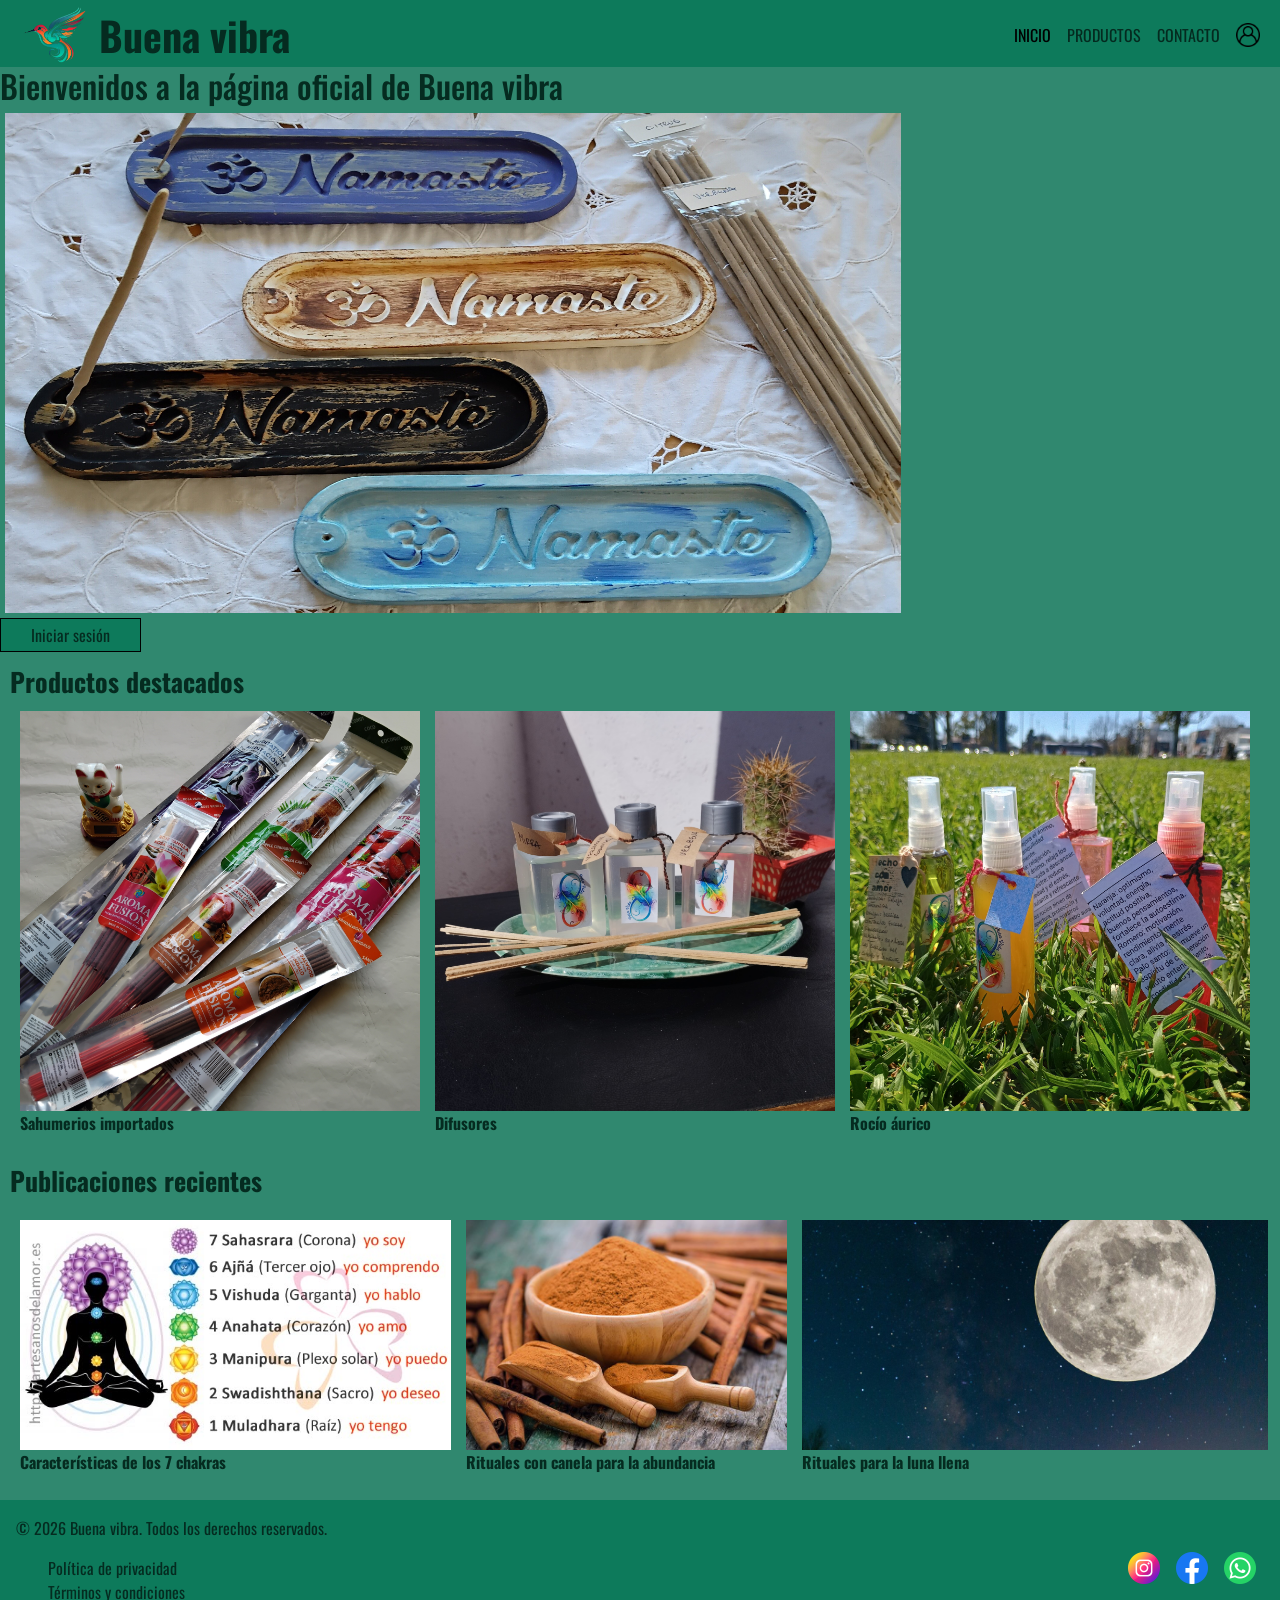
==== index.html @ d5d430a1 "Mejora contenido en Inicio" ====
<!DOCTYPE html>
<html lang="es">
    <head>
        <meta charset="UTF-8">
        <meta name="viewport" content="width=device-width, initial-scale=1.0">
                <!-- Inclusion del archivo CSS -->
        <link rel="stylesheet" href="css/estilos.css">
                <!-- Logo en la pestaña -->
        <link rel="icon" href="img/logo_colibri-removebg.png" type="img/logo.png">
                <!-- Uso de una fuente externa -->
        <link rel="preconnect" href="https://fonts.googleapis.com">
        <link rel="preconnect" href="https://fonts.gstatic.com" crossorigin>
        <link href="https://fonts.googleapis.com/css2?family=Oswald:wght@200..700&display=swap" rel="stylesheet">
        <!-- Linkeo a boostrap -->
         <link href="https://cdn.jsdelivr.net/npm/bootstrap@5.3.8/dist/css/bootstrap.min.css" rel="stylesheet" integrity="sha384-sRIl4kxILFvY47J16cr9ZwB07vP4J8+LH7qKQnuqkuIAvNWLzeN8tE5YBujZqJLB" crossorigin="anonymous">
                <!-- Titulo de la pestaña -->
        <title>Buena vibra - Página Oficial</title>
    </head>

    <body>
        <!-- Header: Titulo y lista de navegacion -->
        <header class="header"> 
            <div class="header-titulo">
                <img src="img/logo_colibri-removebg.png" alt="Imagen de un colibri en colores vivos. Logo del emprendimiento" class="logo-colibri">
                <a href="index.html" class="titulo"><strong>Buena vibra</strong></a>
            </div>
            <div class="header-pages">
                <nav class="navbar navbar-expand-lg">
                    <div class="container-fluid">
                            <button class="navbar-toggler" type="button" data-bs-toggle="collapse" data-bs-target="#navbarSupportedContent" aria-controls="navbarSupportedContent" aria-expanded="false" aria-label="Toggle navigation">
                            <span class="navbar-toggler-icon"></span>
                            </button>
                        <div class="collapse navbar-collapse" id="navbarSupportedContent">
                            <ul class="navbar-nav me-auto mb-2 mb-lg-0">
                                <li class="nav-item">
                                <a class="nav-link active" aria-current="page" href="index.html">INICIO</a>
                                </li>
                                <li class="nav-item">
                                <a class="nav-link" href="pages/productos.html">PRODUCTOS</a>
                                </li>
                                <li class="nav-item">
                                <a class="nav-link" href="pages/contact.html">CONTACTO</a>
                                </li>
                                <!-- Lo coloco aca para que este en el desplegable -->
                                <li class="nav-item">
                                    <img src="img/logo_usuario.png" alt="Icono de usuario"  class="login-icon">
                                </li>
                            </ul>
                        </div>
                    </div>
                </nav>
            </div>
        </header>
        
        <main class="main-inicio">
            <!-- Seccion dedicada al carrusel de fotos e inicio de sesion -->
            <section class="section-bienvenida">
                <h2 class="bienvenida">Bienvenidos a la página oficial de Buena vibra</h2>
                <img src="img/portasahumerios-namaste.jpg" alt="Foto de portada. Portasahumerios con la inscripción de namaste." class="image-portada">
                <button class="boton-iniciosesion">Iniciar sesión</button>
            </section>
            <!-- Seccion de productos destacados -->
            <section>
                <header class="header-PD">
                    <a href="pages/productos.html" class="link"><strong>Productos destacados</strong></a>
                </header>
                <div class="contenido-PD">
                    <article>
                        <img src="img/sahumerios.jpg" alt="Producto destacado 1: Imagen de sahumerios importados, de nuestros productos mas buscado, vienen directo de India." class="index-producto">
                        <p><strong>Sahumerios importados</strong></p>
                    </article>
                    <article>
                        <img src="img/difusores.jpg" alt="Producto destacado 2: Foto de difusores artesanales, hechos en el corazon de Cordoba. Sus aromas son mirra, verbena y sandalo" class="index-producto">
                        <p><strong>Difusores</strong></p>
                    </article>
                    <article>
                        <img src="img/rocios_auricos.jpg" alt="Producto destacado 3: Foto de rocíos áuricos, preparado artesanal al que se le hace reiki, ayuda a cambiar el aura de las personas." class="index-producto">
                        <p><strong>Rocío áurico</strong></p>
                    </article>
                </div>
            </section>
            <!-- Seccion de publicaciones recientes -->
            <section class="publicaciones-recientes">
                <header class="header-PR">
                    <a href="pages/informacion.html" class="link"><strong>Publicaciones recientes</strong></a>
                </header>
                <div class="contenido-PR">
                    <article>
                        <img src="img/post_chakras.jpg" alt="Posteo 7 chakras" class="index-posteo">
                        <p><strong>Características de los 7 chakras</strong></p>
                    </article>
                    <article class="index-posteo">
                        <img src="img/canela.jpg" alt="Imagen de canela, correspondiente a un posteo de un ritual de abre caminos" class="index-posteo">
                        <p><strong>Rituales con canela para la abundancia</strong></p>
                    </article>
                    <article class="index-posteo">
                        <img src="img/luna_llena.jpg" alt="Luna llena" class="index-posteo">
                        <p><strong>Rituales para la luna llena</strong></p>
                    </article>
                </div>
            </section>
        </main> 

        <footer>
            <div>
                <p>© 2026 Buena vibra. Todos los derechos reservados.</p>
                <ul>
                    <li>Política de privacidad</li>
                    <li>Términos y condiciones</li>
                </ul>
            </div>
            <nav>
                <ul>  
                    <!-- Uso el atributo ref por sugerencia de seguridad. No coincide los nombres con el de las redes porque estoy en una transicion. No tengo facebook aun. -->
                    <li><a href="https://www.instagram.com/diezpuntos.lp/" target="_blank" rel="noopener noreferrer"> <img src="img/logo_ig.png" alt="Icono que te lleva al perfil de Instagram" class="social-icon"></a>  </li>
                    <li><a href="https://www.facebook.com/diezpuntos.lp/" target="_blank" rel="noopener noreferrer"> <img src="img/logo_fb.png" alt="Icono que te lleva al perfil de Facebook" class="social-icon"></a>  </li>
                    <li><a href="https://wa.me/5492355411161" target="_blank" rel="noopener noreferrer"> <img src="img/logo_wa.png" alt="Icono que te lleva al Whats app" class="social-icon"></a></li>   
                </ul>
            </nav>
        </footer>
        <script src="https://cdn.jsdelivr.net/npm/bootstrap@5.3.8/dist/js/bootstrap.bundle.min.js" integrity="sha384-FKyoEForCGlyvwx9Hj09JcYn3nv7wiPVlz7YYwJrWVcXK/BmnVDxM+D2scQbITxI" crossorigin="anonymous"></script>
    </body>
</html>
---- css/estilos.css ----
*{
            /* Formateo de CSS, sugerencia de CoderHouse */
    margin: 0; 
    padding: 0;
    box-sizing: border-box;
            /* Quita el subrayado predeterminado */
    text-decoration: none;   
            /* Cambio de fuente */               
    font-family: "Oswald", sans-serif;
    color: #052b20;
}
           /* ------------------- HEADER -------------------- */
.header{
    background-color: rgb(13, 122, 91);
    display: flex;
    padding-top: 3px;
    justify-content: space-between;
    align-items: center;
}
            /* Personalizacion del titulo de cada pestaña */
.titulo{                                
    font-size: 40px;
    text-decoration: none;
}
.header-titulo{
    display: flex;      /* hago flex el logo y el titulo */
    gap: 10px;
    align-items: center;
    padding-left: 20px;
}
.header-pages{
    display: flex;      /* hago flex nav e icono de inicio sesion */
    flex-wrap: wrap;
}
            /* Tamaño logo de colibri */
.logo-colibri{
    height: 4rem;
    padding: 2px;
}
            /* tamaño y distancias de icono de usuario */
.login-icon{
    width: 1.5rem;
    height: 1.5rem;
    margin: .5rem;
    align-self: center;
}


        /* -------------------- BODY ------------------- */
            /* Cambio de color del fondo del body*/
.main-inicio{
    background-color: rgb(48, 136, 111); 
}
.section-bienvenida{
    display: block;
    justify-items: center;
}
.image-portada{
    width: 70%;
    height: 500px;
    display: block;
    justify-content: center;
    margin: 5px;
}
.boton-iniciosesion{
    display: block;
    justify-content: center;
    padding: 4px 30px 4px 30px;
    background-color: rgb(13, 122, 91);
    border: 1px black solid;
}
            /* Estilo de los producto destacados (PD) en el index */
/* Saco el subtitulado de los titulos h2*/
.link{
    font-size: 26px;
    text-decoration: none;
}
.header-PD{
    display: flex;
    align-items: center;
    gap: 10px;
    margin: 10px;
    font-size: 24px;
}
.contenido-PD{
    display: grid;
    grid-template-columns: 1fr 1fr 1fr 1fr;
    grid-template-rows: 1fr;
    gap: 15px;
    margin: 10px 20px;
    width: 100%;
}
.index-producto{
    width: auto;
    height: 400px;
}
.index-producto:hover{
    scale: 1.02;
}
article{
    justify-items: center;
}
            /* Estilo de los posteos recientes (PR) en el index*/
.header-PR{
    display: flex;
    align-items: center;
    gap: 5px;
    margin: 10px;
    font-size: 24px
}
.contenido-PR{
    display: grid;
    grid-template-columns: 1fr 1fr 1fr 1fr;
    grid-template-rows: 1fr;
    gap: 15px;
    padding: 10px 20px;
    width: 100%;
}
.index-posteo{
    width: auto;
    height: 230px;
}
.index-posteo:hover{
    scale: 1.02;
}


/* ---------------------- Relacionados al footer -------------------------------------------- */
footer{
    background-color: rgb(13, 122, 91); /* Cambio de color del fondo del footer*/
    display: flex;
    justify-content: space-between;
    align-items: center;
}

footer div{
    margin: 1rem;
}
/* Terminos y condiciones */
footer div ul{
    list-style: none;
}
       /* Icono redes sociales*/
footer nav ul{
    display: flex ;
    list-style: none;
    margin: 1rem;
}
/* Tamaño y alineacion de iconos de redes en footer */
.social-icon{
    width: 2rem;
    height: 2rem;
    margin-right: 0.5rem;
    margin-left: 0.5rem;
}
/* Aumento de tamaño de los iconos al pasar sobre ellos*/
.social-icon:hover{
    scale: 1.2;
}

/* ------------------------------------- pagina productos -------------------------------- */

            /* Clases para los productos en la pestaña Productos*/
/* layout de products */ 
.main-productos{
    background-color: rgb(48, 136, 111); 
    display: grid;
    grid-template-columns: 13% 87%;
    grid-template-rows: 1;
} 

/* Categorias (aside): Declaro q es la primer columna y le doy estilo */
.sidebar {
    grid-column: 1;
    height: 110vh;  /* Este valor es para que se alinee con el boton */
    background-color: rgb(13, 122, 91);
    margin: 5px;
}
/* Saco los items por estetica de las categorias y subcatergorias */
.listado-categorias{
    list-style: none;
}
.subcat{
    list-style: none;
}

/* Zona productos (section): Declaro que es la segunda columna y le doy layout propio*/
.section-cardproduct{
    grid-column: 2;
    display: grid;
    grid-template-columns: repeat(4, 25%);
    grid-template-rows: 2fr 2fr .3fr; /* El ultimo valor es para el boton*/
    justify-items: center; /* Alinea el contenido en el centro*/
}
.cardproduct{
    justify-items: center;
}
/* Subraya todos los items list - Opciones de navbar, categorias, PdP y TyC */
li:hover{
    text-decoration: underline;
}

.cardproduct:hover{
    scale: 1.05;
}
/* Tamaño de imagen de producto */
.imagen-producto{
    width: 250px;
    height: 300px;
}
.titulo-productos{
    font-size: 28px;  
    padding-top: 10px; 
}

.nombre-producto{
    font-size: 22px;
    margin: 0px;
}
.precio-producto{
    font-size: 24px;
    margin: 0px;
    padding-bottom: 10px;
}
/* Estetica y pseudoclase al boton "Ver mas"*/
.boton-vermas{
    grid-area: 3/1/3/5;
    background-color: rgb(13, 122, 91);
    border: 1px black solid;
    width: 75%;
}
button:hover{
    scale: 1.02;
}

/* ------------------ Pagina contacto ----------------------- */
.main-contacto{
    background-color: rgb(48, 136, 111); 
}

.section-contact{
    padding: 1rem;
}

form{
    display: grid;
    grid-template-columns: 10% 10% 60% 30%;
    grid-template-rows: 2rem 2rem 6rem 6rem 2rem 2rem;
    margin: 1rem 2rem;
    gap: 1rem;

}
/* Layout de formulario: | label |      input      | */
.lb-nombre{
    grid-area: 1/2/2/3;
}
.inp-nombre{
    grid-area: 1/3/2/4;
}

.lb-email{
    grid-area: 2/2/3/3;
}
.inp-email{
    grid-area: 2/3/3/4;
}

.lb-motivo{
    grid-area: 3/2/4/3;
}
.inp-motivo{
    grid-area: 3/3/4/4;
}

.lb-consulta{
    grid-area: 4/2/5/3;
}
.inp-consulta{
    grid-area: 4/3/5/4;
}
textarea{
    width:auto; 
    height:6rem;
} 

.inp-checkbox{
    grid-area: 5/3/6/4;

}

.boton-enviar{
    grid-area: 6/3/7/4;
    width: 50%;
    justify-self: center;
    background-color: rgb(13, 122, 91);
    border: 1px black solid;
}

/*  Mapa */
.section-mapa{
    padding: 1rem;
}
.mapa{
    margin: 1rem 2rem;
    width: 40rem;
    height: 20rem;
   align-self: center;
}

/* ------------ QUERYES para telefono ------------------ */ 
@media (max-width:600px){  
    .bienvenida{
        font-size: 20px;
        justify-self: center;
        padding: .5rem 0rem;
    }
    .image-portada{
        width: 100%;
        height: auto;
    }
    .contenido-PD{
        display: flex;
        flex-direction: column;
        align-items: center;
        width: 90%;
    }
    .index-producto{
        width: 100%;
        height: auto;
    }
    .contenido-PR{
        display: flex;
        flex-direction: column;
        align-items: center;
    }
    .index-posteo{
        width: 100%;
        height: auto;
    }
    /* Ubicacion inversa y en columna para el footer */
    footer{
        flex-direction: column-reverse;
    }
    /* Alineacion de las politicas, los terminos y condiciones*/
    footer div{
        display: flex;
        flex-direction: column;
        align-items: center;  
    }

    /* -------------- Pagina Productos (query) ----------------------- */
    /* Saco el aside con las categorias */
     .sidebar{
        display: none;
    }
    /* Dispongo un nuevo Layout */
    .main-productos{
        grid-template-columns: 1fr;
        grid-template-rows: 1fr;
        padding: 1rem;
    }
    .section-cardproduct{
        display: flex;
        flex-direction: column;
    }
    /* Acomodo esteticamente la pagina */
    .cardproduct{
        margin: .8rem;
    }
    .imagen-producto{
        width: 100%;
        height: auto;
    }
    .boton-vermas{
        width: 50%;
        align-self: center;
        margin-bottom: 1rem; 
    }

    /* ------------------ Pagina contacto (query) ------------------------ */
    form{
        display: grid;
        grid-template-columns: 25% 75%;
    }
    .lb-nombre{
        grid-area: 1/1/2/2;
    }
    .inp-nombre{
        grid-area: 1/2/2/3;
    }

    .lb-email{
        grid-area: 2/1/3/2;
    }
    .inp-email{
        grid-area: 2/2/3/3;
    }

    .lb-motivo{
        grid-area: 3/1/4/2;
    }
    .inp-motivo{
        display: flex;
        flex-direction: column;
        grid-area: 3/2/4/3;
    }

    .lb-consulta{
        grid-area: 4/1/5/2;
    }
    .inp-consulta{
        grid-area: 4/2/5/3;
    }
    textarea{
        width:auto; 
        height:100%;
    } 
    .inp-checkbox{
        grid-area: 5/1/6/3;
        justify-self: center;
    }
    .boton-enviar{
        grid-area: 6/1/7/3;
        width: 50%;
        justify-self: center;
    }
    /*  Mapa */
    .mapa{
        margin: 2rem;
        width: 20rem;
        height: 14rem;
    }

}
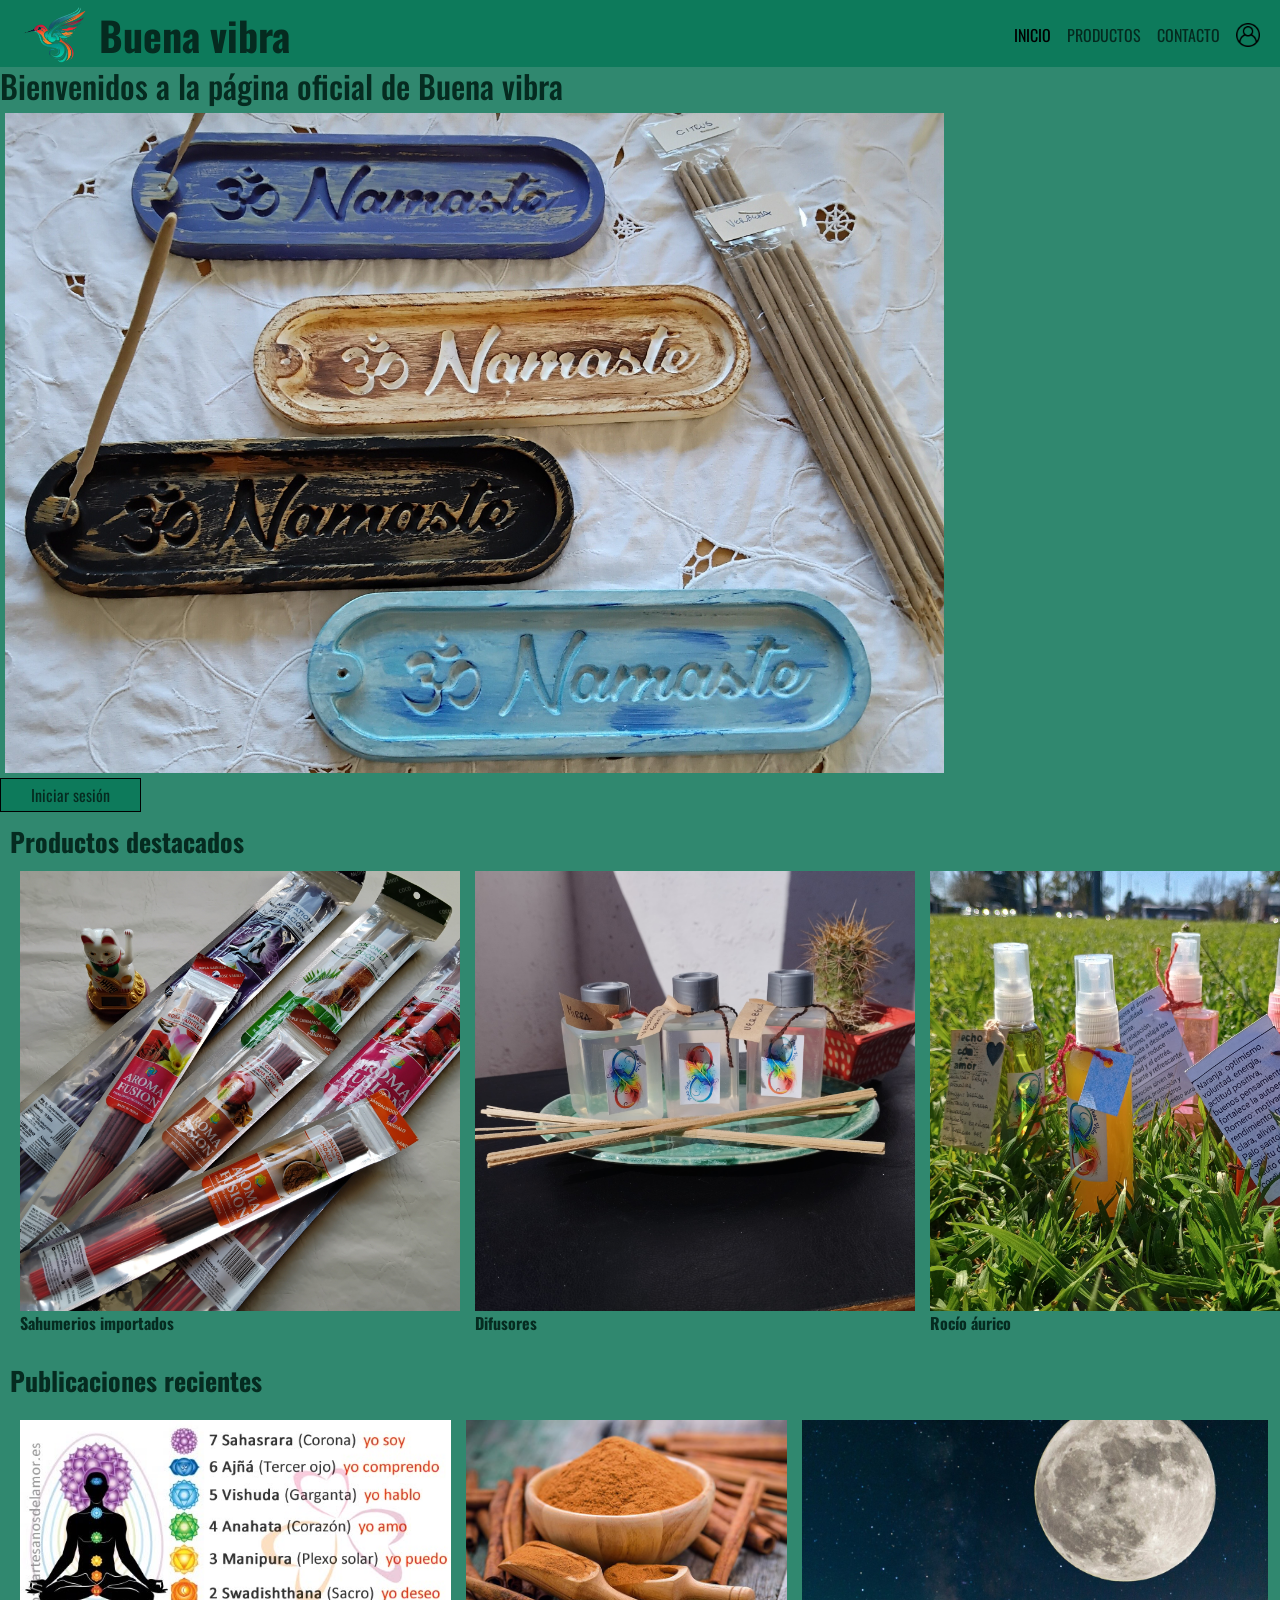
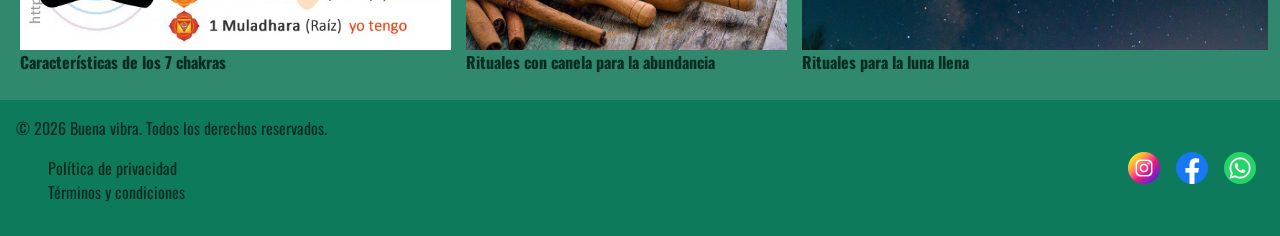
==== commit 6c754959: "Ajustes de redireccionamiento" ====
--- a/index.html
+++ b/index.html
@@ -82,7 +82,7 @@
             <!-- Seccion de publicaciones recientes -->
             <section class="publicaciones-recientes">
                 <header class="header-PR">
-                    <a href="pages/informacion.html" class="link"><strong>Publicaciones recientes</strong></a>
+                    <a href="#" class="link"><strong>Publicaciones recientes</strong></a>
                 </header>
                 <div class="contenido-PR">
                     <article>
--- a/css/estilos.css
+++ b/css/estilos.css
@@ -56,8 +56,8 @@
     justify-items: center;
 }
 .image-portada{
-    width: 70%;
-    height: 500px;
+    width: auto;
+    height: 660px;
     display: block;
     justify-content: center;
     margin: 5px;
@@ -88,11 +88,11 @@
     grid-template-rows: 1fr;
     gap: 15px;
     margin: 10px 20px;
-    width: 100%;
+    width: 90%;
 }
 .index-producto{
     width: auto;
-    height: 400px;
+    height: 440px;
 }
 .index-producto:hover{
     scale: 1.02;
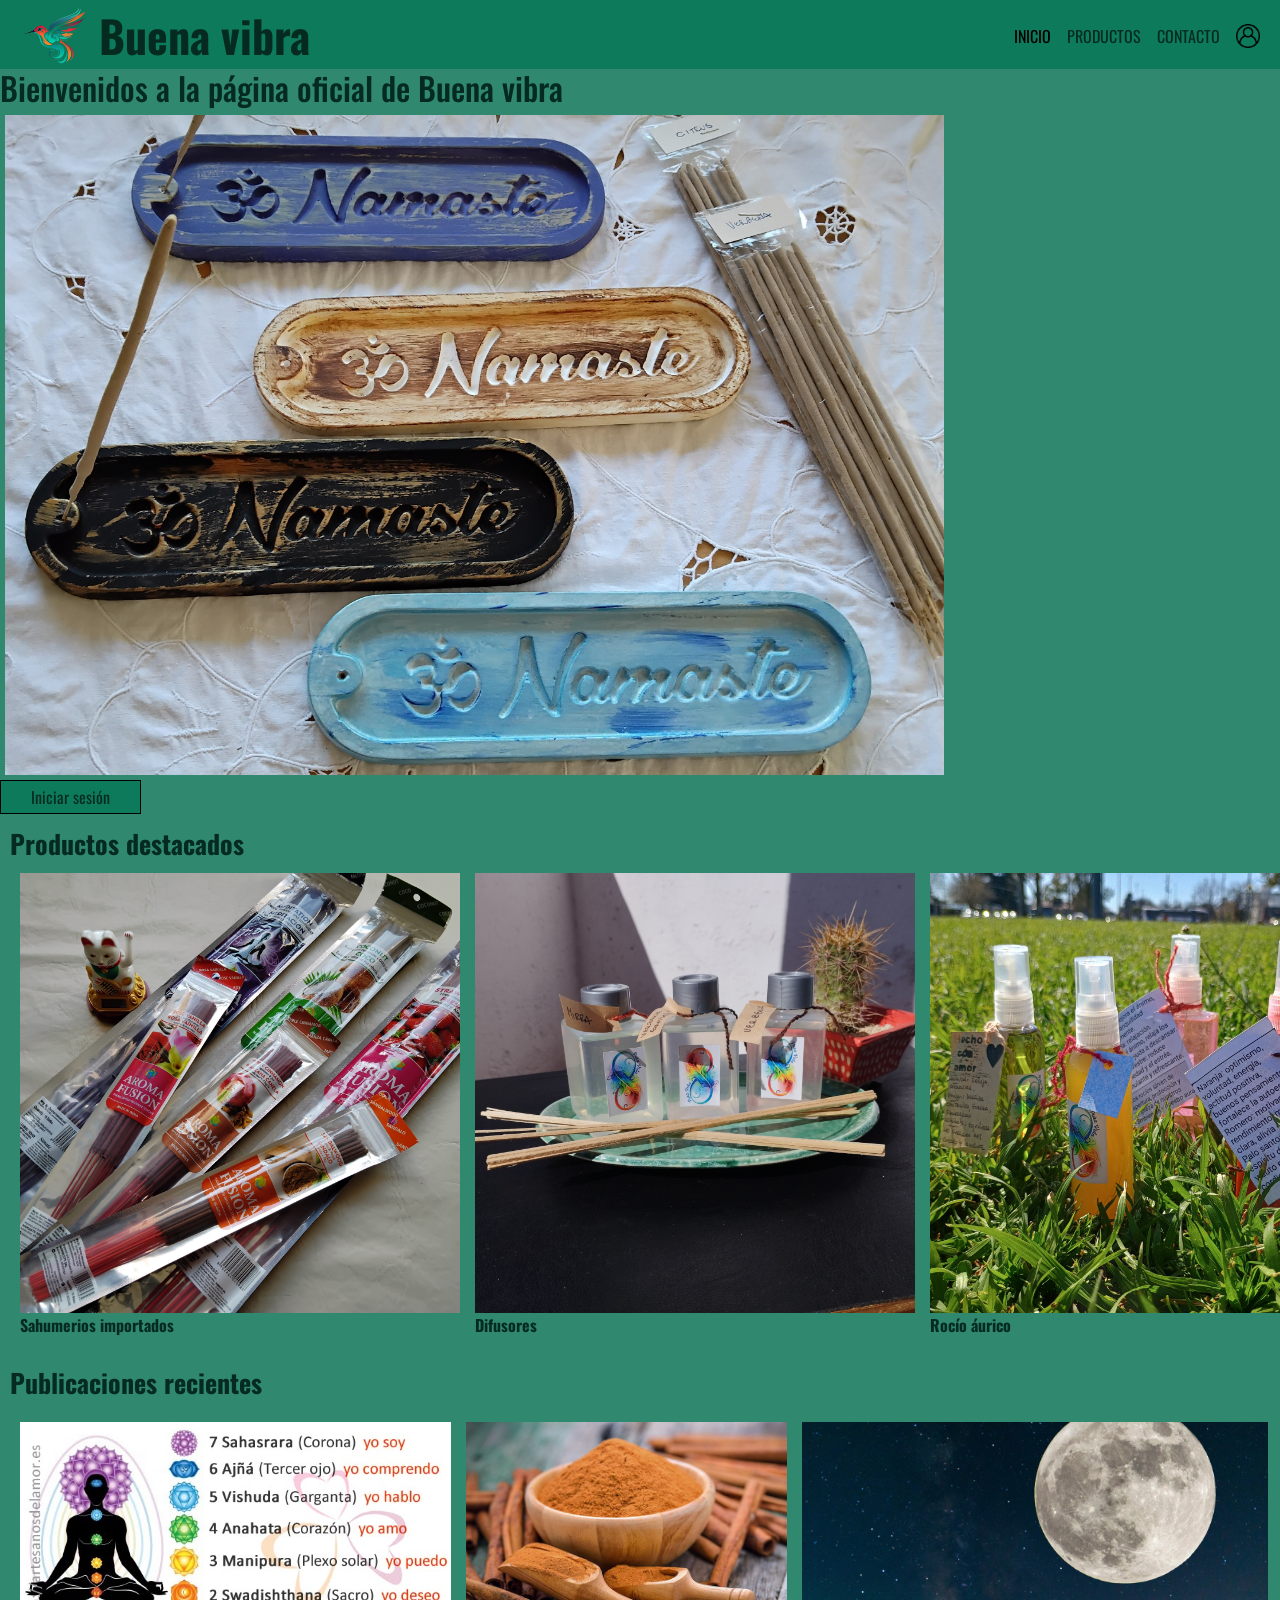
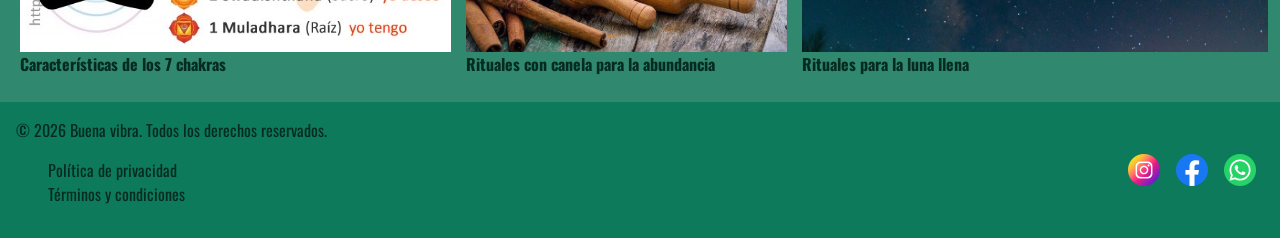
==== commit d71af4d4: "Comentarios y ajustes" ====
--- a/index.html
+++ b/index.html
@@ -20,10 +20,12 @@
     <body>
         <!-- Header: Titulo y lista de navegacion -->
         <header class="header"> 
+            <!-- Lado izquierdo: logo+titulo -->
             <div class="header-titulo">
                 <img src="img/logo_colibri-removebg.png" alt="Imagen de un colibri en colores vivos. Logo del emprendimiento" class="logo-colibri">
                 <a href="index.html" class="titulo"><strong>Buena vibra</strong></a>
             </div>
+            <!-- Lado derecho: Navbar desplegable (boostrap) +LogIn-->
             <div class="header-pages">
                 <nav class="navbar navbar-expand-lg">
                     <div class="container-fluid">
@@ -53,7 +55,7 @@
         </header>
         
         <main class="main-inicio">
-            <!-- Seccion dedicada al carrusel de fotos e inicio de sesion -->
+            <!-- Foto principal, bienvenida e inicio de sesion -->
             <section class="section-bienvenida">
                 <h2 class="bienvenida">Bienvenidos a la página oficial de Buena vibra</h2>
                 <img src="img/portasahumerios-namaste.jpg" alt="Foto de portada. Portasahumerios con la inscripción de namaste." class="image-portada">
--- a/css/estilos.css
+++ b/css/estilos.css
@@ -5,7 +5,7 @@
     box-sizing: border-box;
             /* Quita el subrayado predeterminado */
     text-decoration: none;   
-            /* Cambio de fuente */               
+            /* Cambio de fuente y color */               
     font-family: "Oswald", sans-serif;
     color: #052b20;
 }
@@ -19,7 +19,7 @@
 }
             /* Personalizacion del titulo de cada pestaña */
 .titulo{                                
-    font-size: 40px;
+    font-size: 44px;
     text-decoration: none;
 }
 .header-titulo{
@@ -28,16 +28,12 @@
     align-items: center;
     padding-left: 20px;
 }
-.header-pages{
-    display: flex;      /* hago flex nav e icono de inicio sesion */
-    flex-wrap: wrap;
-}
             /* Tamaño logo de colibri */
 .logo-colibri{
     height: 4rem;
     padding: 2px;
 }
-            /* tamaño y distancias de icono de usuario */
+    /* tamaño y distancias de icono de usuario */
 .login-icon{
     width: 1.5rem;
     height: 1.5rem;
@@ -51,8 +47,9 @@
 .main-inicio{
     background-color: rgb(48, 136, 111); 
 }
+
 .section-bienvenida{
-    display: block;
+    display: block; 
     justify-items: center;
 }
 .image-portada{
@@ -69,7 +66,7 @@
     background-color: rgb(13, 122, 91);
     border: 1px black solid;
 }
-            /* Estilo de los producto destacados (PD) en el index */
+/* Estilo de los producto destacados (PD) en el index */
 /* Saco el subtitulado de los titulos h2*/
 .link{
     font-size: 26px;
@@ -90,6 +87,9 @@
     margin: 10px 20px;
     width: 90%;
 }
+article{
+    justify-items: center;
+}
 .index-producto{
     width: auto;
     height: 440px;
@@ -97,10 +97,7 @@
 .index-producto:hover{
     scale: 1.02;
 }
-article{
-    justify-items: center;
-}
-            /* Estilo de los posteos recientes (PR) en el index*/
+/* Estilo de los posteos recientes (PR) en el index*/
 .header-PR{
     display: flex;
     align-items: center;
@@ -168,7 +165,10 @@
     grid-template-columns: 13% 87%;
     grid-template-rows: 1;
 } 
-
+/* Oculto el boton de categorias */
+.boton-categorias{
+    display: none;
+}
 /* Categorias (aside): Declaro q es la primer columna y le doy estilo */
 .sidebar {
     grid-column: 1;
@@ -212,7 +212,6 @@
     font-size: 28px;  
     padding-top: 10px; 
 }
-
 .nombre-producto{
     font-size: 22px;
     margin: 0px;
@@ -258,6 +257,7 @@
     grid-area: 1/3/2/4;
 }
 
+
 .lb-email{
     grid-area: 2/2/3/3;
 }
@@ -265,12 +265,14 @@
     grid-area: 2/3/3/4;
 }
 
+
 .lb-motivo{
     grid-area: 3/2/4/3;
 }
 .inp-motivo{
     grid-area: 3/3/4/4;
 }
+
 
 .lb-consulta{
     grid-area: 4/2/5/3;
@@ -283,10 +285,12 @@
     height:6rem;
 } 
 
+
 .inp-checkbox{
     grid-area: 5/3/6/4;
 
 }
+
 
 .boton-enviar{
     grid-area: 6/3/7/4;
@@ -352,6 +356,15 @@
     /* Saco el aside con las categorias */
      .sidebar{
         display: none;
+    }
+    /* Formato del boton desplegable de categorias */
+    .boton-categorias{
+        display: block;
+        padding: 2px;
+        background-color: rgb(13, 122, 91);
+        border: 2px black solid;
+        font-size: 20px;
+        width: 50%;
     }
     /* Dispongo un nuevo Layout */
     .main-productos{
@@ -431,7 +444,4 @@
         height: 14rem;
     }
 
-}
-
-
-
+}
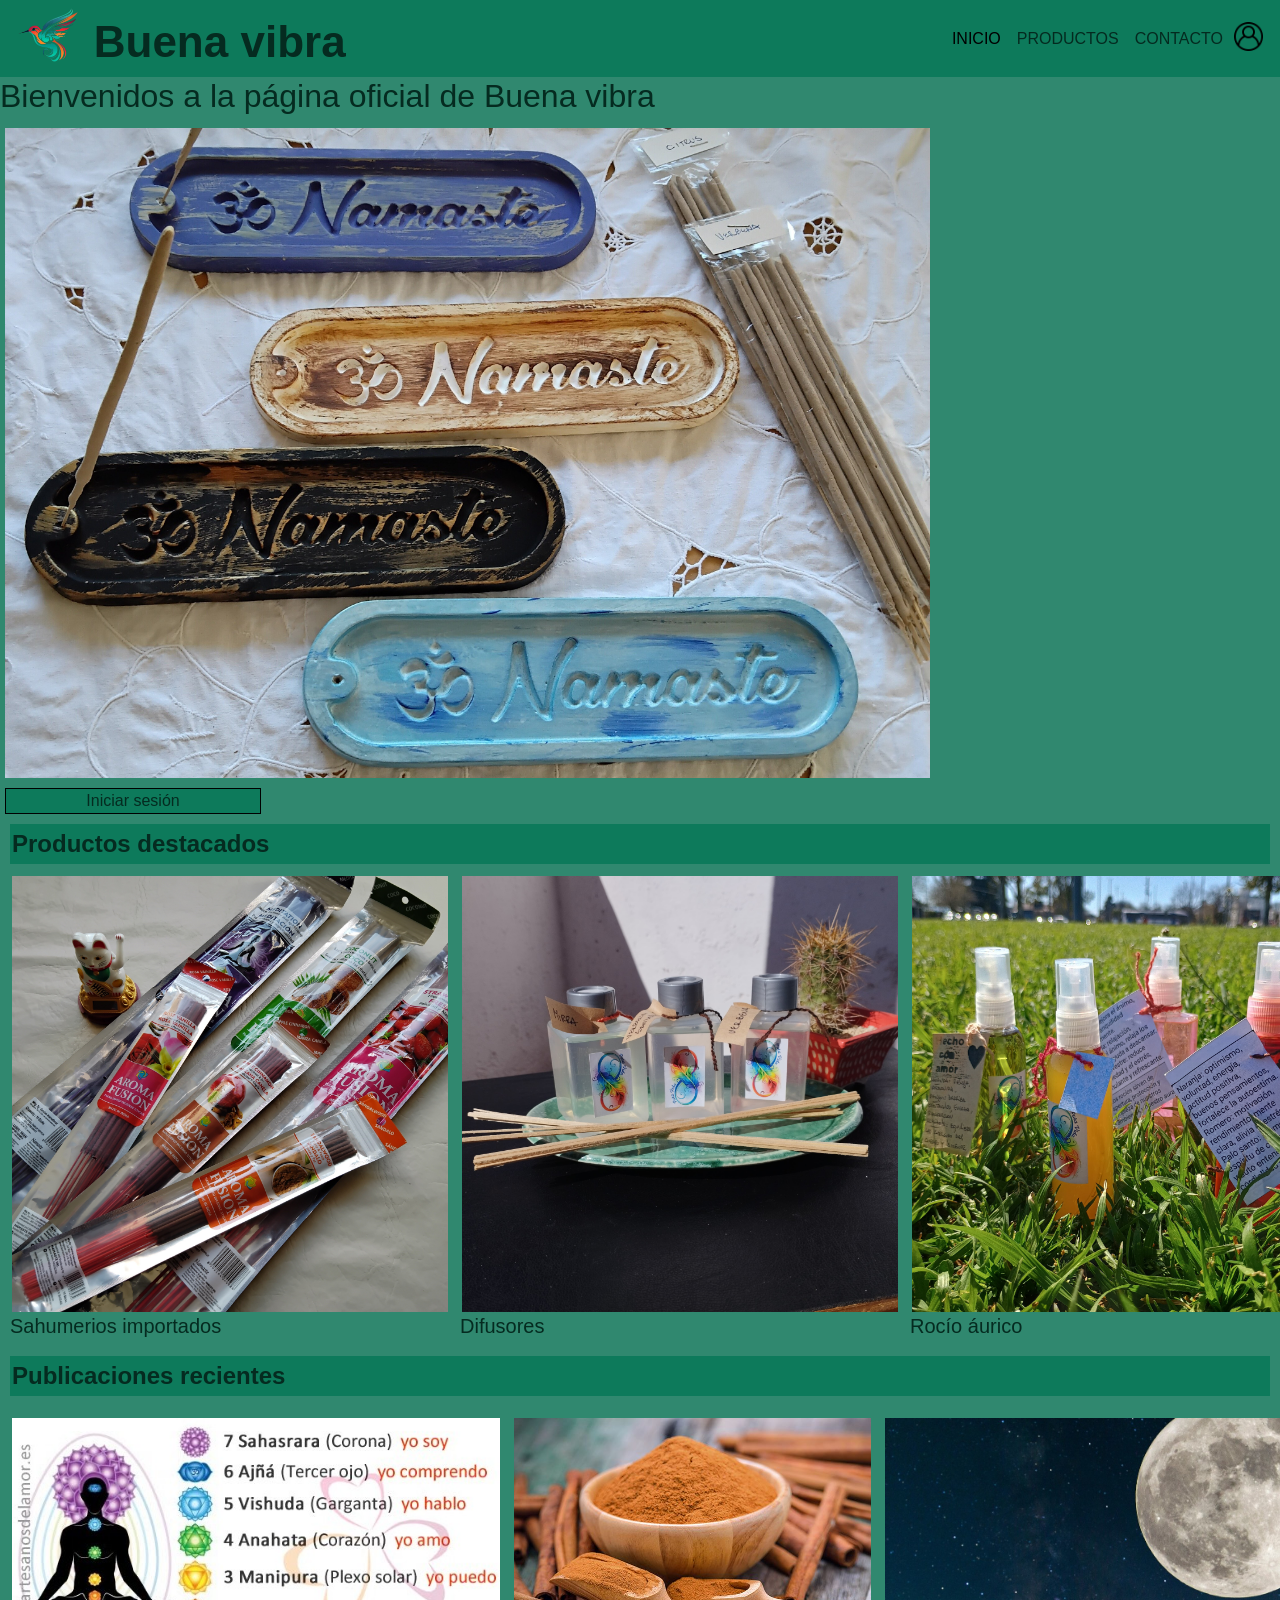
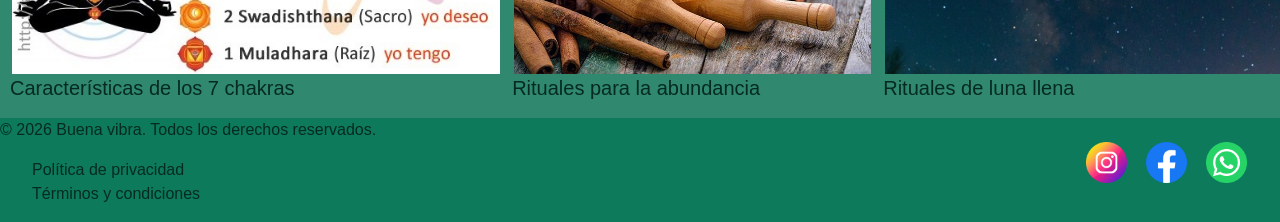
==== commit 25c62d31: "Implementacion de sass" ====
--- a/index.html
+++ b/index.html
@@ -62,22 +62,22 @@
                 <button class="boton-iniciosesion">Iniciar sesión</button>
             </section>
             <!-- Seccion de productos destacados -->
-            <section>
+            <section class="productos-destacados">
                 <header class="header-PD">
                     <a href="pages/productos.html" class="link"><strong>Productos destacados</strong></a>
                 </header>
                 <div class="contenido-PD">
                     <article>
                         <img src="img/sahumerios.jpg" alt="Producto destacado 1: Imagen de sahumerios importados, de nuestros productos mas buscado, vienen directo de India." class="index-producto">
-                        <p><strong>Sahumerios importados</strong></p>
+                        <h5>Sahumerios importados</h5>
                     </article>
                     <article>
                         <img src="img/difusores.jpg" alt="Producto destacado 2: Foto de difusores artesanales, hechos en el corazon de Cordoba. Sus aromas son mirra, verbena y sandalo" class="index-producto">
-                        <p><strong>Difusores</strong></p>
+                        <h5>Difusores</h5>
                     </article>
                     <article>
                         <img src="img/rocios_auricos.jpg" alt="Producto destacado 3: Foto de rocíos áuricos, preparado artesanal al que se le hace reiki, ayuda a cambiar el aura de las personas." class="index-producto">
-                        <p><strong>Rocío áurico</strong></p>
+                        <h5>Rocío áurico</h5>
                     </article>
                 </div>
             </section>
@@ -89,15 +89,15 @@
                 <div class="contenido-PR">
                     <article>
                         <img src="img/post_chakras.jpg" alt="Posteo 7 chakras" class="index-posteo">
-                        <p><strong>Características de los 7 chakras</strong></p>
+                        <h5>Características de los 7 chakras</h5>
                     </article>
-                    <article class="index-posteo">
+                    <article>
                         <img src="img/canela.jpg" alt="Imagen de canela, correspondiente a un posteo de un ritual de abre caminos" class="index-posteo">
-                        <p><strong>Rituales con canela para la abundancia</strong></p>
+                        <h5>Rituales para la abundancia</h5>
                     </article>
-                    <article class="index-posteo">
+                    <article>
                         <img src="img/luna_llena.jpg" alt="Luna llena" class="index-posteo">
-                        <p><strong>Rituales para la luna llena</strong></p>
+                        <h5>Rituales de luna llena</h5>
                     </article>
                 </div>
             </section>
--- a/css/estilos.css
+++ b/css/estilos.css
@@ -1,447 +1,445 @@
+.card, .main-productos .section-cardproduct article {
+  justify-items: center;
+  align-items: center;
+  padding: 5px 5px;
+  border: 4px rgb(13, 122, 91) solid;
+  border-radius: 15px;
+  background-color: whitesmoke;
+  width: 100%;
+}
+
+* {
+  margin: 0;
+  padding: 0;
+  box-sizing: border-box;
+  text-decoration: none;
+  font-family: Arial, Helvetica, sans-serif;
+  color: #052b20;
+}
+
+header {
+  background-color: rgb(13, 122, 91);
+  display: flex;
+  padding: 2px;
+  justify-content: space-between;
+  align-items: center;
+}
+header .header-titulo {
+  display: flex;
+  align-items: center;
+}
+header .header-titulo .logo-colibri {
+  width: auto;
+  height: 4rem;
+  padding: 0px 15px 7px 15px;
+}
+header .header-titulo .titulo {
+  font-size: 44px;
+  text-decoration: none;
+  padding-top: 7px;
+}
+header .login-icon {
+  width: 35px;
+  height: 35px;
+  padding: 3px;
+}
+header .nav-link:hover {
+  text-decoration: underline;
+}
+
+footer {
+  background-color: rgb(13, 122, 91);
+  display: flex;
+  justify-content: space-between;
+  align-items: center;
+}
+footer div ul {
+  list-style: none;
+}
+footer nav ul {
+  display: flex;
+  list-style: none;
+  padding: 1rem;
+}
+footer .social-icon {
+  width: 45px;
+  height: 45px;
+  padding: 2px;
+  margin-right: 15px;
+}
+footer .social-icon:hover {
+  scale: 1.1;
+}
+
+.main-inicio {
+  background-color: rgb(48, 136, 111);
+}
+.main-inicio .section-bienvenida {
+  display: block;
+  justify-items: center;
+}
+.main-inicio .section-bienvenida .image-portada {
+  width: auto;
+  height: 660px;
+  padding: 5px;
+  display: block;
+  justify-items: center;
+}
+.main-inicio .section-bienvenida .boton-iniciosesion {
+  display: block;
+  justify-content: center;
+  width: 20%;
+  margin: 5px;
+  background-color: rgb(13, 122, 91);
+  border: 1px black solid;
+  display: block;
+}
+.main-inicio .section-bienvenida .boton-iniciosesion:hover {
+  scale: 1.02;
+}
+.main-inicio .productos-destacados .link {
+  text-decoration: none;
+}
+.main-inicio .productos-destacados .header-PD {
+  display: flex;
+  align-items: center;
+  gap: 10px;
+  margin: 10px;
+  font-size: 24px;
+}
+.main-inicio .productos-destacados .contenido-PD {
+  display: flex;
+  gap: 10px;
+  margin: 10px;
+}
+.main-inicio .productos-destacados .contenido-PD .index-producto {
+  width: auto;
+  height: 440px;
+  padding: 2px;
+}
+.main-inicio .productos-destacados .contenido-PD article {
+  justify-items: center;
+}
+.main-inicio .productos-destacados .contenido-PD article:hover {
+  scale: 1.02;
+}
+.main-inicio .publicaciones-recientes .link {
+  text-decoration: none;
+}
+.main-inicio .publicaciones-recientes .header-PR {
+  font-size: 24px;
+  display: flex;
+  align-items: center;
+  gap: 5px;
+  margin: 10px;
+}
+.main-inicio .publicaciones-recientes .contenido-PR {
+  display: flex;
+  gap: 10px;
+  padding: 10px;
+}
+.main-inicio .publicaciones-recientes .contenido-PR .index-posteo {
+  width: auto;
+  height: 260px;
+  padding: 2px;
+  object-fit: cover;
+}
+.main-inicio .publicaciones-recientes .contenido-PR article {
+  justify-items: center;
+}
+.main-inicio .publicaciones-recientes .contenido-PR article:hover {
+  scale: 1.02;
+}
+
+.main-productos {
+  background-color: rgb(48, 136, 111);
+  display: grid;
+  grid-template-columns: 13% 87%;
+  grid-template-rows: 1;
+}
+.main-productos .boton-categorias {
+  display: none;
+}
+.main-productos .sidebar {
+  grid-column: 1;
+  font-size: 14px;
+  height: 110vh;
+  background-color: rgb(13, 122, 91);
+}
+.main-productos .sidebar .listado-categorias {
+  list-style: none;
+  margin: 0px -25px;
+}
+.main-productos .sidebar .listado-categorias .subcat {
+  list-style: none;
+}
+.main-productos .sidebar ul li:hover {
+  text-decoration: underline;
+}
+.main-productos .titulo-productos {
+  font-size: 28px;
+  padding-top: 5px;
+  display: block;
+  justify-self: center;
+}
+.main-productos .section-cardproduct {
+  grid-column: 2;
+  display: grid;
+  grid-template-columns: repeat(4, 1fr);
+  grid-template-rows: auto;
+}
+.main-productos .section-cardproduct article .imagen-producto {
+  width: 100%;
+  height: 20rem;
+  padding: 2px;
+  object-fit: cover;
+}
+.main-productos .section-cardproduct article .nombre-producto {
+  font-size: 1rem;
+}
+.main-productos .section-cardproduct article .precio-producto {
+  font-size: 2rem;
+}
+.main-productos .section-cardproduct article:hover {
+  scale: 1.02;
+}
+.main-productos .section-cardproduct .boton-vermas {
+  grid-area: 3/1/3/5;
+  display: block;
+  justify-content: center;
+  width: 100%;
+  margin: 15px;
+  background-color: rgb(13, 122, 91);
+  border: 1px black solid;
+}
+.main-productos .section-cardproduct button:hover {
+  scale: 1.02;
+}
+
+.main-contacto {
+  background-color: rgb(48, 136, 111);
+}
+.main-contacto .section-contact {
+  padding: 1rem;
+}
+.main-contacto form {
+  display: grid;
+  grid-template-columns: 10% 10% 60% 30%;
+  grid-template-rows: 2rem 2rem 6rem 6rem 2rem 2rem;
+  margin: 1rem 2rem;
+  gap: 1rem;
+}
+.main-contacto form .lb-nombre {
+  grid-area: 1/2/2/3;
+}
+.main-contacto form .inp-nombre {
+  grid-area: 1/3/2/4;
+}
+.main-contacto form .lb-email {
+  grid-area: 2/2/3/3;
+}
+.main-contacto form .inp-email {
+  grid-area: 2/3/3/4;
+}
+.main-contacto form .lb-motivo {
+  grid-area: 3/2/4/3;
+}
+.main-contacto form .inp-motivo {
+  grid-area: 3/3/4/4;
+}
+.main-contacto form .lb-consulta {
+  grid-area: 4/2/5/3;
+}
+.main-contacto form .inp-consulta {
+  grid-area: 4/3/5/4;
+}
+.main-contacto form textarea {
+  width: auto;
+  height: 6rem;
+}
+.main-contacto form .inp-checkbox {
+  grid-area: 5/3/6/4;
+}
+.main-contacto form .boton-enviar {
+  grid-area: 6/3/7/4;
+  display: block;
+  justify-content: center;
+  width: 50%;
+  margin: 5px;
+  background-color: rgb(13, 122, 91);
+  border: 1px black solid;
+}
+.main-contacto .section-mapa {
+  padding: 1rem;
+}
+.main-contacto .section-mapa .mapa {
+  width: 800px;
+  height: 400px;
+  padding: 5px 10px;
+}
+
+@media (max-width: 1024px) and (min-width: 600px) {
+  .main-inicio .contenido-PD article .index-producto {
+    object-fit: cover;
+    max-width: 100%;
+  }
+  .main-inicio .contenido-PR article .index-posteo {
+    max-width: 100%;
+  }
+  .main-productos {
+    display: grid;
+    grid-template-columns: 20% 80%;
+    grid-template-rows: 1;
+  }
+  .main-productos .sidebar {
+    display: block;
+    grid-column: 1;
+  }
+  .main-productos .boton-categorias {
+    display: none;
+  }
+  .main-productos .section-product {
+    grid-column: 2;
+  }
+  .main-productos .section-product .section-cardproduct {
+    display: flex;
+    flex-wrap: wrap;
+  }
+  .main-productos .section-product .section-cardproduct .nombre-producto {
+    font-size: 20px;
+  }
+  .main-productos .section-product .section-cardproduct .precio-producto {
+    font-size: 24px;
+  }
+  .main-productos .section-product .boton-vermas {
+    display: block;
+    justify-content: center;
+    width: 100%;
+    margin: 10px;
+    background-color: rgb(13, 122, 91);
+    border: 1px black solid;
+  }
+  .main-contacto form {
+    grid-template-columns: 0% 25% 65% 0%;
+    grid-template-rows: 1fr;
+    margin: 0px;
+  }
+  .main-contacto form .boton-enviar {
+    display: block;
+    justify-content: center;
+    width: 80%;
+    margin: 2px;
+    background-color: rgb(13, 122, 91);
+    border: 1px black solid;
+  }
+  .main-contacto .section-mapa .mapa {
+    max-width: 100%;
+    height: 320px;
+  }
+}
+@media (max-width: 600px) {
+  .header .header-titulo .titulo {
+    font-size: 32px;
+  }
+  .main-inicio .section-bienvenida .bienvenida {
+    font-size: 18px;
+  }
+  .main-inicio .section-bienvenida .image-portada {
+    width: 100%;
+    height: auto;
+    padding: 2px;
+  }
+  .main-inicio .section-bienvenida .boton-iniciosesion {
+    display: block;
+    justify-content: center;
+    width: 60%;
+    margin: 5px;
+    background-color: rgb(13, 122, 91);
+    border: 1px black solid;
+  }
+  .main-inicio .contenido-PD {
+    display: flex;
+    flex-direction: column;
+    justify-self: center;
+    align-items: center;
+    width: 100%;
+  }
+  .main-inicio .contenido-PD article .index-producto {
+    object-fit: cover;
+    max-width: 100%;
+  }
+  .main-inicio .contenido-PR {
+    display: flex;
+    flex-direction: column;
+    justify-self: center;
+    align-items: center;
+    width: 100%;
+  }
+  .main-inicio .contenido-PR article .index-posteo {
+    max-width: 100%;
+  }
+  footer {
+    flex-direction: column-reverse;
+    font-size: 12px;
+  }
+  footer div {
+    display: flex;
+    flex-direction: column;
+    justify-self: center;
+    align-items: center;
+  }
+  .main-productos {
+    display: flex;
+    flex-direction: column;
+  }
+  .main-productos .sidebar {
+    display: none;
+  }
+  .main-productos .boton-categorias {
+    display: block;
+    justify-content: center;
+    width: 50%;
+    margin: 5px;
+    background-color: rgb(13, 122, 91);
+    border: 1px black solid;
+  }
+  .main-productos .section-product {
+    justify-items: center;
+  }
+  .main-productos .section-product .section-cardproduct {
+    display: flex;
+    flex-direction: column;
+  }
+  .main-productos .section-product .section-cardproduct .boton-vermas {
+    display: block;
+    justify-content: center;
+    width: 93%;
+    margin: 10px;
+    background-color: rgb(13, 122, 91);
+    border: 1px black solid;
+  }
+  .main-contacto form {
+    grid-template-columns: 0% 25% 65% 0%;
+    grid-template-rows: 1fr;
+    margin: 0px;
+  }
+  .main-contacto form .boton-enviar {
+    display: block;
+    justify-content: center;
+    width: 80%;
+    margin: 2px;
+    background-color: rgb(13, 122, 91);
+    border: 1px black solid;
+  }
+  .main-contacto .section-mapa .mapa {
+    max-width: 100%;
+    height: auto;
+  }
+}
+/*
 *{
-            /* Formateo de CSS, sugerencia de CoderHouse */
-    margin: 0; 
-    padding: 0;
-    box-sizing: border-box;
-            /* Quita el subrayado predeterminado */
-    text-decoration: none;   
-            /* Cambio de fuente y color */               
-    font-family: "Oswald", sans-serif;
-    color: #052b20;
-}
-           /* ------------------- HEADER -------------------- */
-.header{
-    background-color: rgb(13, 122, 91);
-    display: flex;
-    padding-top: 3px;
-    justify-content: space-between;
-    align-items: center;
-}
-            /* Personalizacion del titulo de cada pestaña */
-.titulo{                                
-    font-size: 44px;
-    text-decoration: none;
-}
-.header-titulo{
-    display: flex;      /* hago flex el logo y el titulo */
-    gap: 10px;
-    align-items: center;
-    padding-left: 20px;
-}
-            /* Tamaño logo de colibri */
-.logo-colibri{
-    height: 4rem;
-    padding: 2px;
-}
-    /* tamaño y distancias de icono de usuario */
-.login-icon{
-    width: 1.5rem;
-    height: 1.5rem;
-    margin: .5rem;
-    align-self: center;
-}
-
-
-        /* -------------------- BODY ------------------- */
-            /* Cambio de color del fondo del body*/
-.main-inicio{
-    background-color: rgb(48, 136, 111); 
-}
-
-.section-bienvenida{
-    display: block; 
-    justify-items: center;
-}
-.image-portada{
-    width: auto;
-    height: 660px;
-    display: block;
-    justify-content: center;
-    margin: 5px;
-}
-.boton-iniciosesion{
-    display: block;
-    justify-content: center;
-    padding: 4px 30px 4px 30px;
-    background-color: rgb(13, 122, 91);
-    border: 1px black solid;
-}
-/* Estilo de los producto destacados (PD) en el index */
-/* Saco el subtitulado de los titulos h2*/
-.link{
-    font-size: 26px;
-    text-decoration: none;
-}
-.header-PD{
-    display: flex;
-    align-items: center;
-    gap: 10px;
-    margin: 10px;
-    font-size: 24px;
-}
-.contenido-PD{
-    display: grid;
-    grid-template-columns: 1fr 1fr 1fr 1fr;
-    grid-template-rows: 1fr;
-    gap: 15px;
-    margin: 10px 20px;
-    width: 90%;
-}
-article{
-    justify-items: center;
-}
-.index-producto{
-    width: auto;
-    height: 440px;
-}
-.index-producto:hover{
-    scale: 1.02;
-}
-/* Estilo de los posteos recientes (PR) en el index*/
-.header-PR{
-    display: flex;
-    align-items: center;
-    gap: 5px;
-    margin: 10px;
-    font-size: 24px
-}
-.contenido-PR{
-    display: grid;
-    grid-template-columns: 1fr 1fr 1fr 1fr;
-    grid-template-rows: 1fr;
-    gap: 15px;
-    padding: 10px 20px;
-    width: 100%;
-}
-.index-posteo{
-    width: auto;
-    height: 230px;
-}
-.index-posteo:hover{
-    scale: 1.02;
-}
-
-
-/* ---------------------- Relacionados al footer -------------------------------------------- */
-footer{
-    background-color: rgb(13, 122, 91); /* Cambio de color del fondo del footer*/
-    display: flex;
-    justify-content: space-between;
-    align-items: center;
-}
-
-footer div{
-    margin: 1rem;
-}
-/* Terminos y condiciones */
-footer div ul{
-    list-style: none;
-}
-       /* Icono redes sociales*/
-footer nav ul{
-    display: flex ;
-    list-style: none;
-    margin: 1rem;
-}
-/* Tamaño y alineacion de iconos de redes en footer */
-.social-icon{
-    width: 2rem;
-    height: 2rem;
-    margin-right: 0.5rem;
-    margin-left: 0.5rem;
-}
-/* Aumento de tamaño de los iconos al pasar sobre ellos*/
-.social-icon:hover{
-    scale: 1.2;
-}
-
-/* ------------------------------------- pagina productos -------------------------------- */
-
-            /* Clases para los productos en la pestaña Productos*/
-/* layout de products */ 
-.main-productos{
-    background-color: rgb(48, 136, 111); 
-    display: grid;
-    grid-template-columns: 13% 87%;
-    grid-template-rows: 1;
-} 
-/* Oculto el boton de categorias */
-.boton-categorias{
-    display: none;
-}
-/* Categorias (aside): Declaro q es la primer columna y le doy estilo */
-.sidebar {
-    grid-column: 1;
-    height: 110vh;  /* Este valor es para que se alinee con el boton */
-    background-color: rgb(13, 122, 91);
-    margin: 5px;
-}
-/* Saco los items por estetica de las categorias y subcatergorias */
-.listado-categorias{
-    list-style: none;
-}
-.subcat{
-    list-style: none;
-}
-
-/* Zona productos (section): Declaro que es la segunda columna y le doy layout propio*/
-.section-cardproduct{
-    grid-column: 2;
-    display: grid;
-    grid-template-columns: repeat(4, 25%);
-    grid-template-rows: 2fr 2fr .3fr; /* El ultimo valor es para el boton*/
-    justify-items: center; /* Alinea el contenido en el centro*/
-}
-.cardproduct{
-    justify-items: center;
-}
-/* Subraya todos los items list - Opciones de navbar, categorias, PdP y TyC */
-li:hover{
-    text-decoration: underline;
-}
-
-.cardproduct:hover{
-    scale: 1.05;
-}
-/* Tamaño de imagen de producto */
-.imagen-producto{
-    width: 250px;
-    height: 300px;
-}
-.titulo-productos{
-    font-size: 28px;  
-    padding-top: 10px; 
-}
-.nombre-producto{
-    font-size: 22px;
-    margin: 0px;
-}
-.precio-producto{
-    font-size: 24px;
-    margin: 0px;
-    padding-bottom: 10px;
-}
-/* Estetica y pseudoclase al boton "Ver mas"*/
-.boton-vermas{
-    grid-area: 3/1/3/5;
-    background-color: rgb(13, 122, 91);
-    border: 1px black solid;
-    width: 75%;
-}
-button:hover{
-    scale: 1.02;
-}
-
-/* ------------------ Pagina contacto ----------------------- */
-.main-contacto{
-    background-color: rgb(48, 136, 111); 
-}
-
-.section-contact{
-    padding: 1rem;
-}
-
-form{
-    display: grid;
-    grid-template-columns: 10% 10% 60% 30%;
-    grid-template-rows: 2rem 2rem 6rem 6rem 2rem 2rem;
-    margin: 1rem 2rem;
-    gap: 1rem;
-
-}
-/* Layout de formulario: | label |      input      | */
-.lb-nombre{
-    grid-area: 1/2/2/3;
-}
-.inp-nombre{
-    grid-area: 1/3/2/4;
-}
-
-
-.lb-email{
-    grid-area: 2/2/3/3;
-}
-.inp-email{
-    grid-area: 2/3/3/4;
-}
-
-
-.lb-motivo{
-    grid-area: 3/2/4/3;
-}
-.inp-motivo{
-    grid-area: 3/3/4/4;
-}
-
-
-.lb-consulta{
-    grid-area: 4/2/5/3;
-}
-.inp-consulta{
-    grid-area: 4/3/5/4;
-}
-textarea{
-    width:auto; 
-    height:6rem;
-} 
-
-
-.inp-checkbox{
-    grid-area: 5/3/6/4;
-
-}
-
-
-.boton-enviar{
-    grid-area: 6/3/7/4;
-    width: 50%;
-    justify-self: center;
-    background-color: rgb(13, 122, 91);
-    border: 1px black solid;
-}
-
-/*  Mapa */
-.section-mapa{
-    padding: 1rem;
-}
-.mapa{
-    margin: 1rem 2rem;
-    width: 40rem;
-    height: 20rem;
-   align-self: center;
-}
-
-/* ------------ QUERYES para telefono ------------------ */ 
-@media (max-width:600px){  
-    .bienvenida{
-        font-size: 20px;
-        justify-self: center;
-        padding: .5rem 0rem;
-    }
-    .image-portada{
-        width: 100%;
-        height: auto;
-    }
-    .contenido-PD{
-        display: flex;
-        flex-direction: column;
-        align-items: center;
-        width: 90%;
-    }
-    .index-producto{
-        width: 100%;
-        height: auto;
-    }
-    .contenido-PR{
-        display: flex;
-        flex-direction: column;
-        align-items: center;
-    }
-    .index-posteo{
-        width: 100%;
-        height: auto;
-    }
-    /* Ubicacion inversa y en columna para el footer */
-    footer{
-        flex-direction: column-reverse;
-    }
-    /* Alineacion de las politicas, los terminos y condiciones*/
-    footer div{
-        display: flex;
-        flex-direction: column;
-        align-items: center;  
-    }
-
-    /* -------------- Pagina Productos (query) ----------------------- */
-    /* Saco el aside con las categorias */
-     .sidebar{
-        display: none;
-    }
-    /* Formato del boton desplegable de categorias */
-    .boton-categorias{
-        display: block;
-        padding: 2px;
-        background-color: rgb(13, 122, 91);
-        border: 2px black solid;
-        font-size: 20px;
-        width: 50%;
-    }
-    /* Dispongo un nuevo Layout */
-    .main-productos{
-        grid-template-columns: 1fr;
-        grid-template-rows: 1fr;
-        padding: 1rem;
-    }
-    .section-cardproduct{
-        display: flex;
-        flex-direction: column;
-    }
-    /* Acomodo esteticamente la pagina */
-    .cardproduct{
-        margin: .8rem;
-    }
-    .imagen-producto{
-        width: 100%;
-        height: auto;
-    }
-    .boton-vermas{
-        width: 50%;
-        align-self: center;
-        margin-bottom: 1rem; 
-    }
-
-    /* ------------------ Pagina contacto (query) ------------------------ */
-    form{
-        display: grid;
-        grid-template-columns: 25% 75%;
-    }
-    .lb-nombre{
-        grid-area: 1/1/2/2;
-    }
-    .inp-nombre{
-        grid-area: 1/2/2/3;
-    }
-
-    .lb-email{
-        grid-area: 2/1/3/2;
-    }
-    .inp-email{
-        grid-area: 2/2/3/3;
-    }
-
-    .lb-motivo{
-        grid-area: 3/1/4/2;
-    }
-    .inp-motivo{
-        display: flex;
-        flex-direction: column;
-        grid-area: 3/2/4/3;
-    }
-
-    .lb-consulta{
-        grid-area: 4/1/5/2;
-    }
-    .inp-consulta{
-        grid-area: 4/2/5/3;
-    }
-    textarea{
-        width:auto; 
-        height:100%;
-    } 
-    .inp-checkbox{
-        grid-area: 5/1/6/3;
-        justify-self: center;
-    }
-    .boton-enviar{
-        grid-area: 6/1/7/3;
-        width: 50%;
-        justify-self: center;
-    }
-    /*  Mapa */
-    .mapa{
-        margin: 2rem;
-        width: 20rem;
-        height: 14rem;
-    }
-
-}+ outline:1px solid red;
+}
+*/
+
+/*# sourceMappingURL=estilos.css.map */
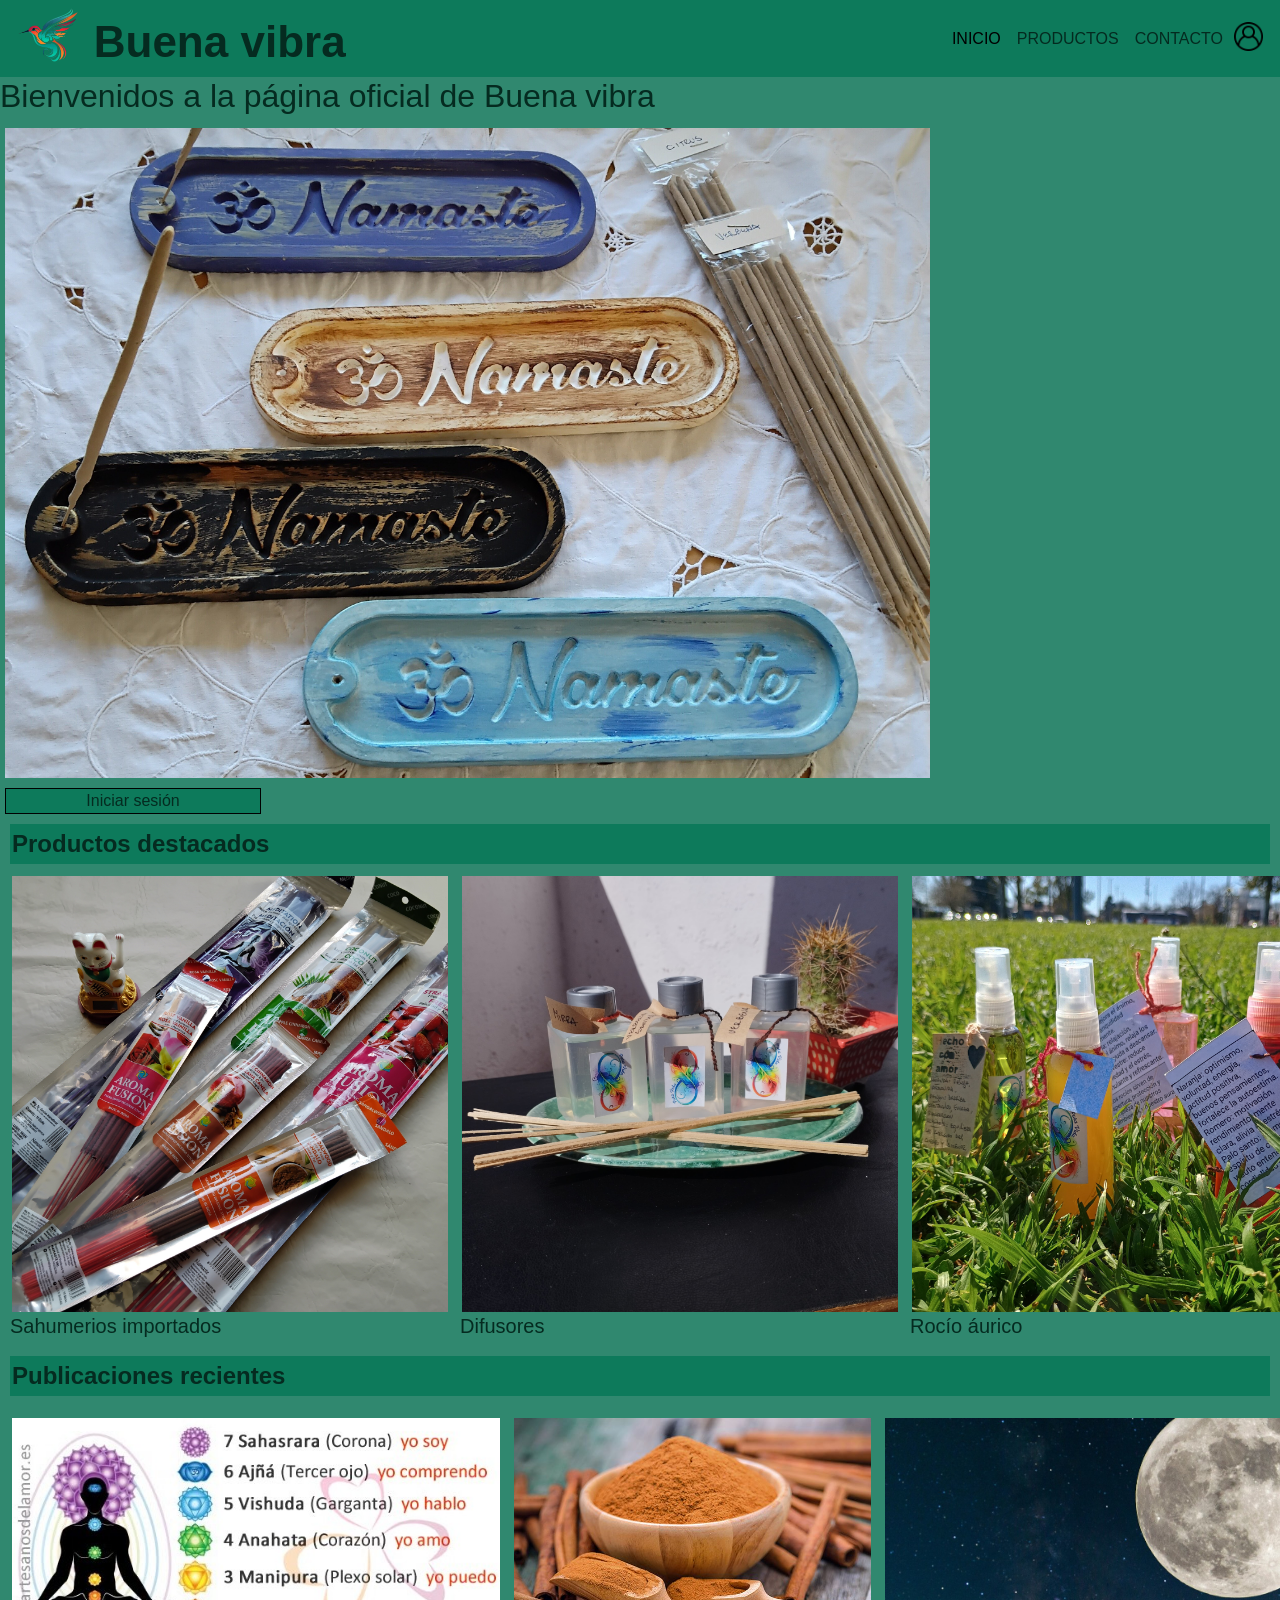
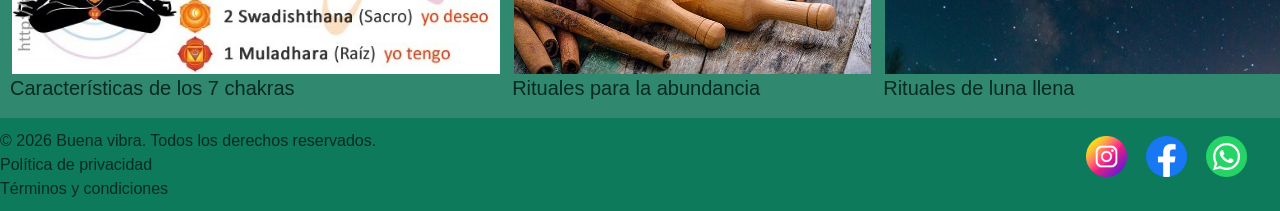
==== commit cdb0796a: "Alineacion en footer" ====
--- a/index.html
+++ b/index.html
@@ -17,7 +17,7 @@
         <title>Buena vibra - Página Oficial</title>
     </head>
 
-    <body>
+    <body> 
         <!-- Header: Titulo y lista de navegacion -->
         <header class="header"> 
             <!-- Lado izquierdo: logo+titulo -->
@@ -106,10 +106,8 @@
         <footer>
             <div>
                 <p>© 2026 Buena vibra. Todos los derechos reservados.</p>
-                <ul>
-                    <li>Política de privacidad</li>
-                    <li>Términos y condiciones</li>
-                </ul>
+                <p>Política de privacidad</p>
+                <p>Términos y condiciones</p>
             </div>
             <nav>
                 <ul>  
--- a/css/estilos.css
+++ b/css/estilos.css
@@ -5,7 +5,6 @@
   border: 4px rgb(13, 122, 91) solid;
   border-radius: 15px;
   background-color: whitesmoke;
-  width: 100%;
 }
 
 * {
@@ -53,13 +52,13 @@
   justify-content: space-between;
   align-items: center;
 }
-footer div ul {
+footer div p {
+  margin: 0;
+}
+footer nav ul {
+  padding: 1rem;
+  display: flex;
   list-style: none;
-}
-footer nav ul {
-  display: flex;
-  list-style: none;
-  padding: 1rem;
 }
 footer .social-icon {
   width: 45px;
@@ -163,7 +162,7 @@
 .main-productos .sidebar {
   grid-column: 1;
   font-size: 14px;
-  height: 110vh;
+  height: auto;
   background-color: rgb(13, 122, 91);
 }
 .main-productos .sidebar .listado-categorias {
@@ -187,11 +186,13 @@
   display: grid;
   grid-template-columns: repeat(4, 1fr);
   grid-template-rows: auto;
+  margin: 10px;
 }
 .main-productos .section-cardproduct article .imagen-producto {
   width: 100%;
-  height: 20rem;
+  height: auto;
   padding: 2px;
+  aspect-ratio: 1/1;
   object-fit: cover;
 }
 .main-productos .section-cardproduct article .nombre-producto {
@@ -204,13 +205,14 @@
   scale: 1.02;
 }
 .main-productos .section-cardproduct .boton-vermas {
-  grid-area: 3/1/3/5;
+  grid-column: 1/-1;
   display: block;
   justify-content: center;
-  width: 100%;
-  margin: 15px;
+  width: 90%;
+  margin: 15px 8px;
   background-color: rgb(13, 122, 91);
   border: 1px black solid;
+  justify-self: center;
 }
 .main-productos .section-cardproduct button:hover {
   scale: 1.02;
@@ -225,7 +227,7 @@
 .main-contacto form {
   display: grid;
   grid-template-columns: 10% 10% 60% 30%;
-  grid-template-rows: 2rem 2rem 6rem 6rem 2rem 2rem;
+  grid-template-rows: auto;
   margin: 1rem 2rem;
   gap: 1rem;
 }
@@ -302,22 +304,15 @@
     grid-column: 2;
   }
   .main-productos .section-product .section-cardproduct {
-    display: flex;
-    flex-wrap: wrap;
+    display: grid;
+    grid-template-columns: repeat(2, 1fr);
+    grid-template-rows: auto;
   }
   .main-productos .section-product .section-cardproduct .nombre-producto {
     font-size: 20px;
   }
   .main-productos .section-product .section-cardproduct .precio-producto {
     font-size: 24px;
-  }
-  .main-productos .section-product .boton-vermas {
-    display: block;
-    justify-content: center;
-    width: 100%;
-    margin: 10px;
-    background-color: rgb(13, 122, 91);
-    border: 1px black solid;
   }
   .main-contacto form {
     grid-template-columns: 0% 25% 65% 0%;
@@ -403,18 +398,15 @@
     background-color: rgb(13, 122, 91);
     border: 1px black solid;
   }
-  .main-productos .section-product {
-    justify-items: center;
-  }
   .main-productos .section-product .section-cardproduct {
     display: flex;
     flex-direction: column;
   }
-  .main-productos .section-product .section-cardproduct .boton-vermas {
+  .main-productos .section-product .boton-vermas {
     display: block;
     justify-content: center;
-    width: 93%;
-    margin: 10px;
+    width: 98%;
+    margin: 10px 2px;
     background-color: rgb(13, 122, 91);
     border: 1px black solid;
   }
@@ -436,10 +428,5 @@
     height: auto;
   }
 }
-/*
-*{
- outline:1px solid red;
-}
-*/
 
 /*# sourceMappingURL=estilos.css.map */
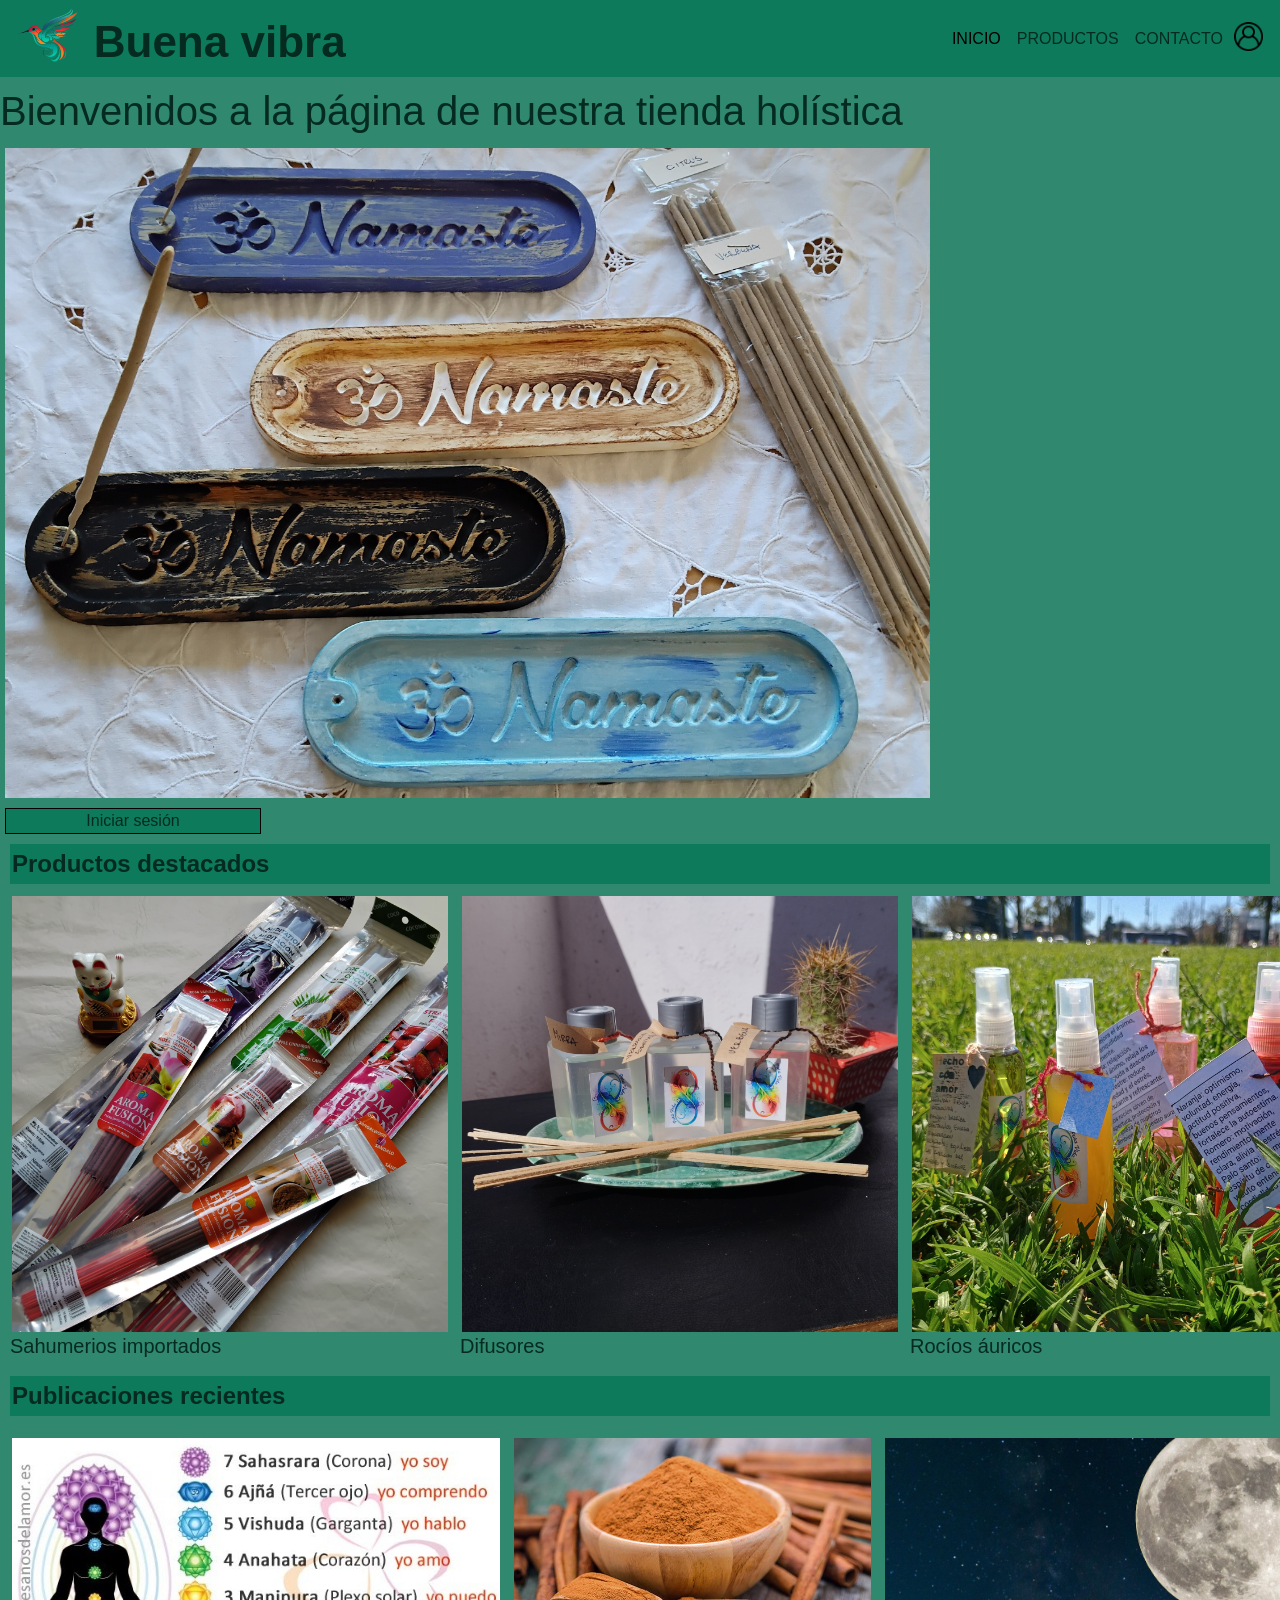
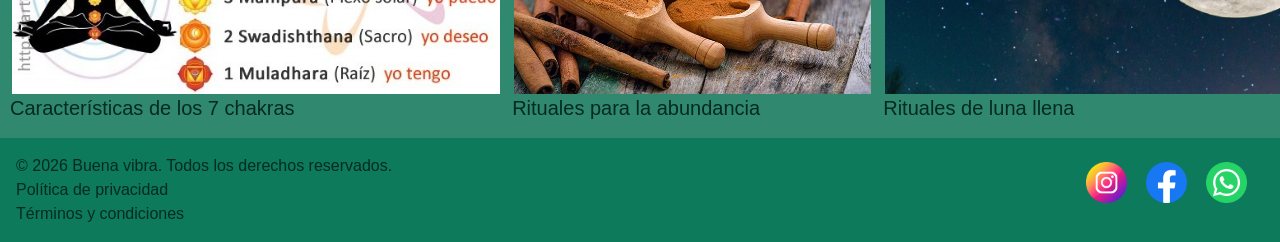
==== commit ca67c09a: "Correcciones en titulos, nesting, url y transition" ====
--- a/index.html
+++ b/index.html
@@ -3,16 +3,16 @@
     <head>
         <meta charset="UTF-8">
         <meta name="viewport" content="width=device-width, initial-scale=1.0">
-                <!-- Inclusion del archivo CSS -->
-        <link rel="stylesheet" href="css/estilos.css">
-                <!-- Logo en la pestaña -->
+        <!-- Logo en la pestaña -->
         <link rel="icon" href="img/logo_colibri-removebg.png" type="img/logo.png">
-                <!-- Uso de una fuente externa -->
+        <!-- Uso de una fuente externa -->
         <link rel="preconnect" href="https://fonts.googleapis.com">
         <link rel="preconnect" href="https://fonts.gstatic.com" crossorigin>
         <link href="https://fonts.googleapis.com/css2?family=Oswald:wght@200..700&display=swap" rel="stylesheet">
-        <!-- Linkeo a boostrap -->
+        <!-- Linkeo a bootstrap -->
          <link href="https://cdn.jsdelivr.net/npm/bootstrap@5.3.8/dist/css/bootstrap.min.css" rel="stylesheet" integrity="sha384-sRIl4kxILFvY47J16cr9ZwB07vP4J8+LH7qKQnuqkuIAvNWLzeN8tE5YBujZqJLB" crossorigin="anonymous">
+        <!-- Inclusion del archivo CSS (luego de la fuente y del bootstrap) -->
+        <link rel="stylesheet" href="css/estilos.css">
                 <!-- Titulo de la pestaña -->
         <title>Buena vibra - Página Oficial</title>
     </head>
@@ -57,7 +57,7 @@
         <main class="main-inicio">
             <!-- Foto principal, bienvenida e inicio de sesion -->
             <section class="section-bienvenida">
-                <h2 class="bienvenida">Bienvenidos a la página oficial de Buena vibra</h2>
+                <h1 class="bienvenida">Bienvenidos a la página de nuestra tienda holística</h1>
                 <img src="img/portasahumerios-namaste.jpg" alt="Foto de portada. Portasahumerios con la inscripción de namaste." class="image-portada">
                 <button class="boton-iniciosesion">Iniciar sesión</button>
             </section>
@@ -69,15 +69,15 @@
                 <div class="contenido-PD">
                     <article>
                         <img src="img/sahumerios.jpg" alt="Producto destacado 1: Imagen de sahumerios importados, de nuestros productos mas buscado, vienen directo de India." class="index-producto">
-                        <h5>Sahumerios importados</h5>
+                        <h2>Sahumerios importados</h2>
                     </article>
                     <article>
                         <img src="img/difusores.jpg" alt="Producto destacado 2: Foto de difusores artesanales, hechos en el corazon de Cordoba. Sus aromas son mirra, verbena y sandalo" class="index-producto">
-                        <h5>Difusores</h5>
+                        <h2>Difusores</h2>
                     </article>
                     <article>
                         <img src="img/rocios_auricos.jpg" alt="Producto destacado 3: Foto de rocíos áuricos, preparado artesanal al que se le hace reiki, ayuda a cambiar el aura de las personas." class="index-producto">
-                        <h5>Rocío áurico</h5>
+                        <h2>Rocíos áuricos</h2>
                     </article>
                 </div>
             </section>
@@ -89,15 +89,15 @@
                 <div class="contenido-PR">
                     <article>
                         <img src="img/post_chakras.jpg" alt="Posteo 7 chakras" class="index-posteo">
-                        <h5>Características de los 7 chakras</h5>
+                        <h2>Características de los 7 chakras</h2>
                     </article>
                     <article>
                         <img src="img/canela.jpg" alt="Imagen de canela, correspondiente a un posteo de un ritual de abre caminos" class="index-posteo">
-                        <h5>Rituales para la abundancia</h5>
+                        <h2>Rituales para la abundancia</h2>
                     </article>
                     <article>
                         <img src="img/luna_llena.jpg" alt="Luna llena" class="index-posteo">
-                        <h5>Rituales de luna llena</h5>
+                        <h2>Rituales de luna llena</h2>
                     </article>
                 </div>
             </section>
--- a/css/estilos.css
+++ b/css/estilos.css
@@ -5,6 +5,7 @@
   border: 4px rgb(13, 122, 91) solid;
   border-radius: 15px;
   background-color: whitesmoke;
+  transition: transform 0.4s ease;
 }
 
 * {
@@ -52,6 +53,9 @@
   justify-content: space-between;
   align-items: center;
 }
+footer div {
+  padding: 1rem;
+}
 footer div p {
   margin: 0;
 }
@@ -77,6 +81,9 @@
   display: block;
   justify-items: center;
 }
+.main-inicio .section-bienvenida .bienvenida {
+  padding-top: 10px;
+}
 .main-inicio .section-bienvenida .image-portada {
   width: auto;
   height: 660px;
@@ -91,10 +98,11 @@
   margin: 5px;
   background-color: rgb(13, 122, 91);
   border: 1px black solid;
+  transition: transform 0.4s ease;
   display: block;
 }
 .main-inicio .section-bienvenida .boton-iniciosesion:hover {
-  scale: 1.02;
+  transform: scale(1.02);
 }
 .main-inicio .productos-destacados .link {
   text-decoration: none;
@@ -120,7 +128,10 @@
   justify-items: center;
 }
 .main-inicio .productos-destacados .contenido-PD article:hover {
-  scale: 1.02;
+  transform: scale(1.02);
+}
+.main-inicio .productos-destacados h2 {
+  font-size: 20px;
 }
 .main-inicio .publicaciones-recientes .link {
   text-decoration: none;
@@ -147,7 +158,10 @@
   justify-items: center;
 }
 .main-inicio .publicaciones-recientes .contenido-PR article:hover {
-  scale: 1.02;
+  transform: scale(1.02);
+}
+.main-inicio .publicaciones-recientes .contenido-PR h2 {
+  font-size: 20px;
 }
 
 .main-productos {
@@ -202,7 +216,7 @@
   font-size: 2rem;
 }
 .main-productos .section-cardproduct article:hover {
-  scale: 1.02;
+  transform: scale(1.05);
 }
 .main-productos .section-cardproduct .boton-vermas {
   grid-column: 1/-1;
@@ -212,14 +226,16 @@
   margin: 15px 8px;
   background-color: rgb(13, 122, 91);
   border: 1px black solid;
+  transition: transform 0.4s ease;
   justify-self: center;
 }
-.main-productos .section-cardproduct button:hover {
-  scale: 1.02;
+.main-productos .section-cardproduct .boton-vermas:hover {
+  transform: scale(1.05);
 }
 
 .main-contacto {
   background-color: rgb(48, 136, 111);
+  height: 100%;
 }
 .main-contacto .section-contact {
   padding: 1rem;
@@ -270,6 +286,7 @@
   margin: 5px;
   background-color: rgb(13, 122, 91);
   border: 1px black solid;
+  transition: transform 0.4s ease;
 }
 .main-contacto .section-mapa {
   padding: 1rem;
@@ -326,10 +343,11 @@
     margin: 2px;
     background-color: rgb(13, 122, 91);
     border: 1px black solid;
+    transition: transform 0.4s ease;
   }
   .main-contacto .section-mapa .mapa {
     max-width: 100%;
-    height: 320px;
+    height: 500px;
   }
 }
 @media (max-width: 600px) {
@@ -351,6 +369,7 @@
     margin: 5px;
     background-color: rgb(13, 122, 91);
     border: 1px black solid;
+    transition: transform 0.4s ease;
   }
   .main-inicio .contenido-PD {
     display: flex;
@@ -397,6 +416,7 @@
     margin: 5px;
     background-color: rgb(13, 122, 91);
     border: 1px black solid;
+    transition: transform 0.4s ease;
   }
   .main-productos .section-product .section-cardproduct {
     display: flex;
@@ -409,6 +429,7 @@
     margin: 10px 2px;
     background-color: rgb(13, 122, 91);
     border: 1px black solid;
+    transition: transform 0.4s ease;
   }
   .main-contacto form {
     grid-template-columns: 0% 25% 65% 0%;
@@ -422,6 +443,7 @@
     margin: 2px;
     background-color: rgb(13, 122, 91);
     border: 1px black solid;
+    transition: transform 0.4s ease;
   }
   .main-contacto .section-mapa .mapa {
     max-width: 100%;
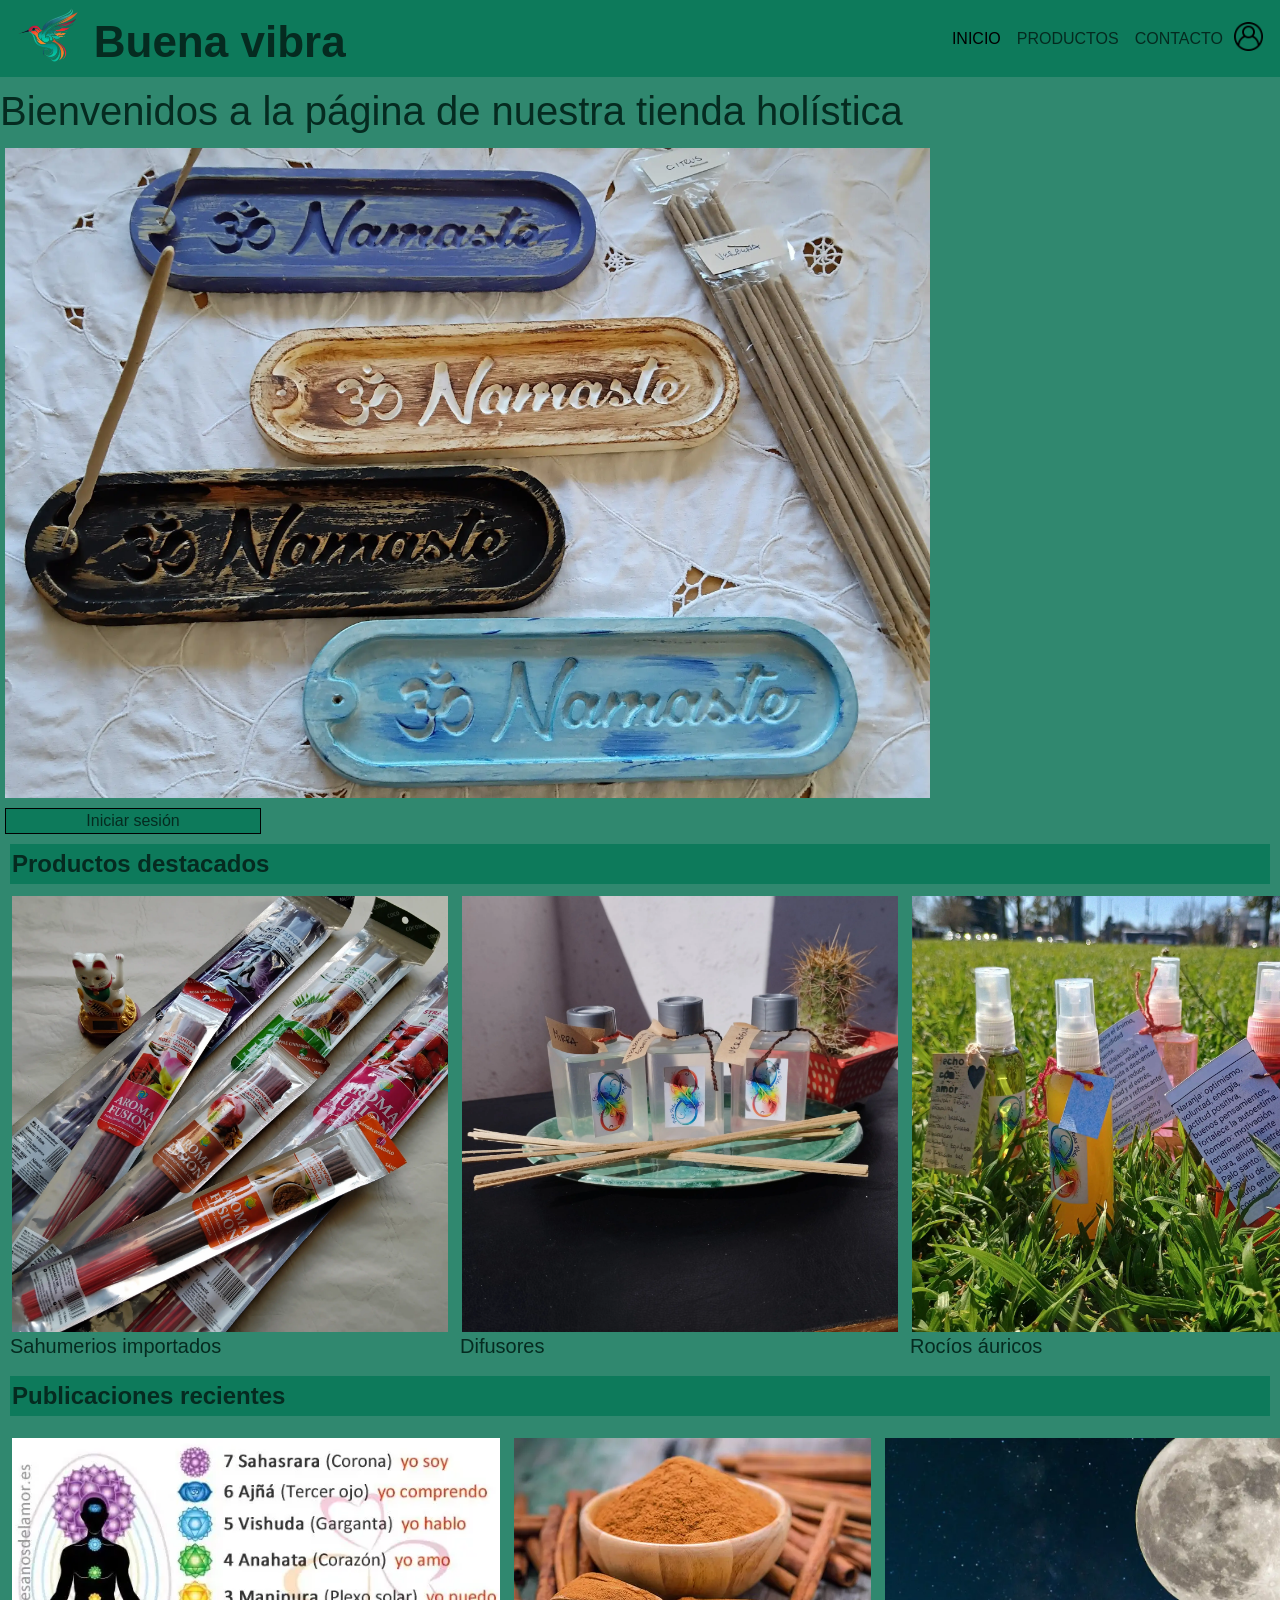
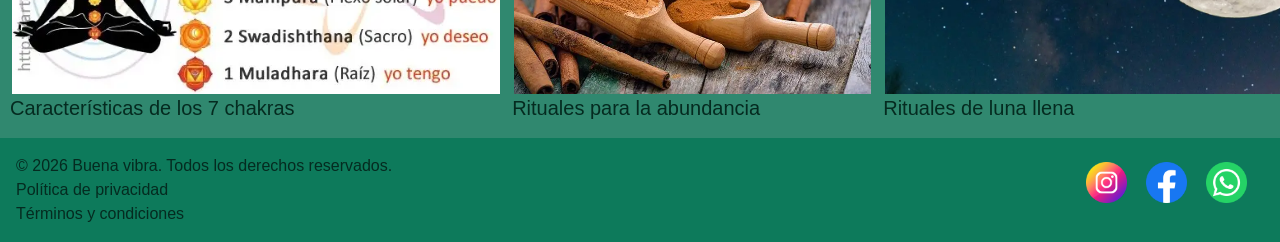
==== commit 1d71da67: "Cambio de formato a imagenes y reduccion de tamaños" ====
--- a/index.html
+++ b/index.html
@@ -2,15 +2,17 @@
 <html lang="es">
     <head>
         <meta charset="UTF-8">
+        <meta name="description" content="Tienda online de productos holísticos y bienestar natural.">
+        <meta name="keywords" content="holístico, bienestar, relajación, aromas, velas, difusores, sahumerios, armonía">
         <meta name="viewport" content="width=device-width, initial-scale=1.0">
         <!-- Logo en la pestaña -->
-        <link rel="icon" href="img/logo_colibri-removebg.png" type="img/logo.png">
+        <link rel="icon" href="img/logo_colibri.webp" type="img/logo.png">
         <!-- Uso de una fuente externa -->
         <link rel="preconnect" href="https://fonts.googleapis.com">
         <link rel="preconnect" href="https://fonts.gstatic.com" crossorigin>
         <link href="https://fonts.googleapis.com/css2?family=Oswald:wght@200..700&display=swap" rel="stylesheet">
         <!-- Linkeo a bootstrap -->
-         <link href="https://cdn.jsdelivr.net/npm/bootstrap@5.3.8/dist/css/bootstrap.min.css" rel="stylesheet" integrity="sha384-sRIl4kxILFvY47J16cr9ZwB07vP4J8+LH7qKQnuqkuIAvNWLzeN8tE5YBujZqJLB" crossorigin="anonymous">
+        <link href="https://cdn.jsdelivr.net/npm/bootstrap@5.3.8/dist/css/bootstrap.min.css" rel="stylesheet" integrity="sha384-sRIl4kxILFvY47J16cr9ZwB07vP4J8+LH7qKQnuqkuIAvNWLzeN8tE5YBujZqJLB" crossorigin="anonymous">
         <!-- Inclusion del archivo CSS (luego de la fuente y del bootstrap) -->
         <link rel="stylesheet" href="css/estilos.css">
                 <!-- Titulo de la pestaña -->
@@ -22,7 +24,7 @@
         <header class="header"> 
             <!-- Lado izquierdo: logo+titulo -->
             <div class="header-titulo">
-                <img src="img/logo_colibri-removebg.png" alt="Imagen de un colibri en colores vivos. Logo del emprendimiento" class="logo-colibri">
+                <img src="img/logo_colibri.webp" alt="Imagen de un colibri en colores vivos. Logo del emprendimiento" class="logo-colibri">
                 <a href="index.html" class="titulo"><strong>Buena vibra</strong></a>
             </div>
             <!-- Lado derecho: Navbar desplegable (boostrap) +LogIn-->
@@ -58,7 +60,7 @@
             <!-- Foto principal, bienvenida e inicio de sesion -->
             <section class="section-bienvenida">
                 <h1 class="bienvenida">Bienvenidos a la página de nuestra tienda holística</h1>
-                <img src="img/portasahumerios-namaste.jpg" alt="Foto de portada. Portasahumerios con la inscripción de namaste." class="image-portada">
+                <img src="img/portasahumerios-namaste.webp" alt="Foto de portada. Portasahumerios con la inscripción de namaste." class="image-portada">
                 <button class="boton-iniciosesion">Iniciar sesión</button>
             </section>
             <!-- Seccion de productos destacados -->
@@ -68,15 +70,15 @@
                 </header>
                 <div class="contenido-PD">
                     <article>
-                        <img src="img/sahumerios.jpg" alt="Producto destacado 1: Imagen de sahumerios importados, de nuestros productos mas buscado, vienen directo de India." class="index-producto">
+                        <img src="img/sahumerios.webp" alt="Producto destacado 1: Imagen de sahumerios importados, de nuestros productos mas buscado, vienen directo de India." class="index-producto">
                         <h2>Sahumerios importados</h2>
                     </article>
                     <article>
-                        <img src="img/difusores.jpg" alt="Producto destacado 2: Foto de difusores artesanales, hechos en el corazon de Cordoba. Sus aromas son mirra, verbena y sandalo" class="index-producto">
+                        <img src="img/difusores.webp" alt="Producto destacado 2: Foto de difusores artesanales, hechos en el corazon de Cordoba. Sus aromas son mirra, verbena y sandalo" class="index-producto">
                         <h2>Difusores</h2>
                     </article>
                     <article>
-                        <img src="img/rocios_auricos.jpg" alt="Producto destacado 3: Foto de rocíos áuricos, preparado artesanal al que se le hace reiki, ayuda a cambiar el aura de las personas." class="index-producto">
+                        <img src="img/rocios_auricos.webp" alt="Producto destacado 3: Foto de rocíos áuricos, preparado artesanal al que se le hace reiki, ayuda a cambiar el aura de las personas." class="index-producto">
                         <h2>Rocíos áuricos</h2>
                     </article>
                 </div>
@@ -88,15 +90,15 @@
                 </header>
                 <div class="contenido-PR">
                     <article>
-                        <img src="img/post_chakras.jpg" alt="Posteo 7 chakras" class="index-posteo">
+                        <img src="img/post_chakras.webp" alt="Posteo 7 chakras" class="index-posteo">
                         <h2>Características de los 7 chakras</h2>
                     </article>
                     <article>
-                        <img src="img/canela.jpg" alt="Imagen de canela, correspondiente a un posteo de un ritual de abre caminos" class="index-posteo">
+                        <img src="img/canela.webp" alt="Imagen de canela, correspondiente a un posteo de un ritual de abre caminos" class="index-posteo">
                         <h2>Rituales para la abundancia</h2>
                     </article>
                     <article>
-                        <img src="img/luna_llena.jpg" alt="Luna llena" class="index-posteo">
+                        <img src="img/luna_llena.webp" alt="Luna llena" class="index-posteo">
                         <h2>Rituales de luna llena</h2>
                     </article>
                 </div>
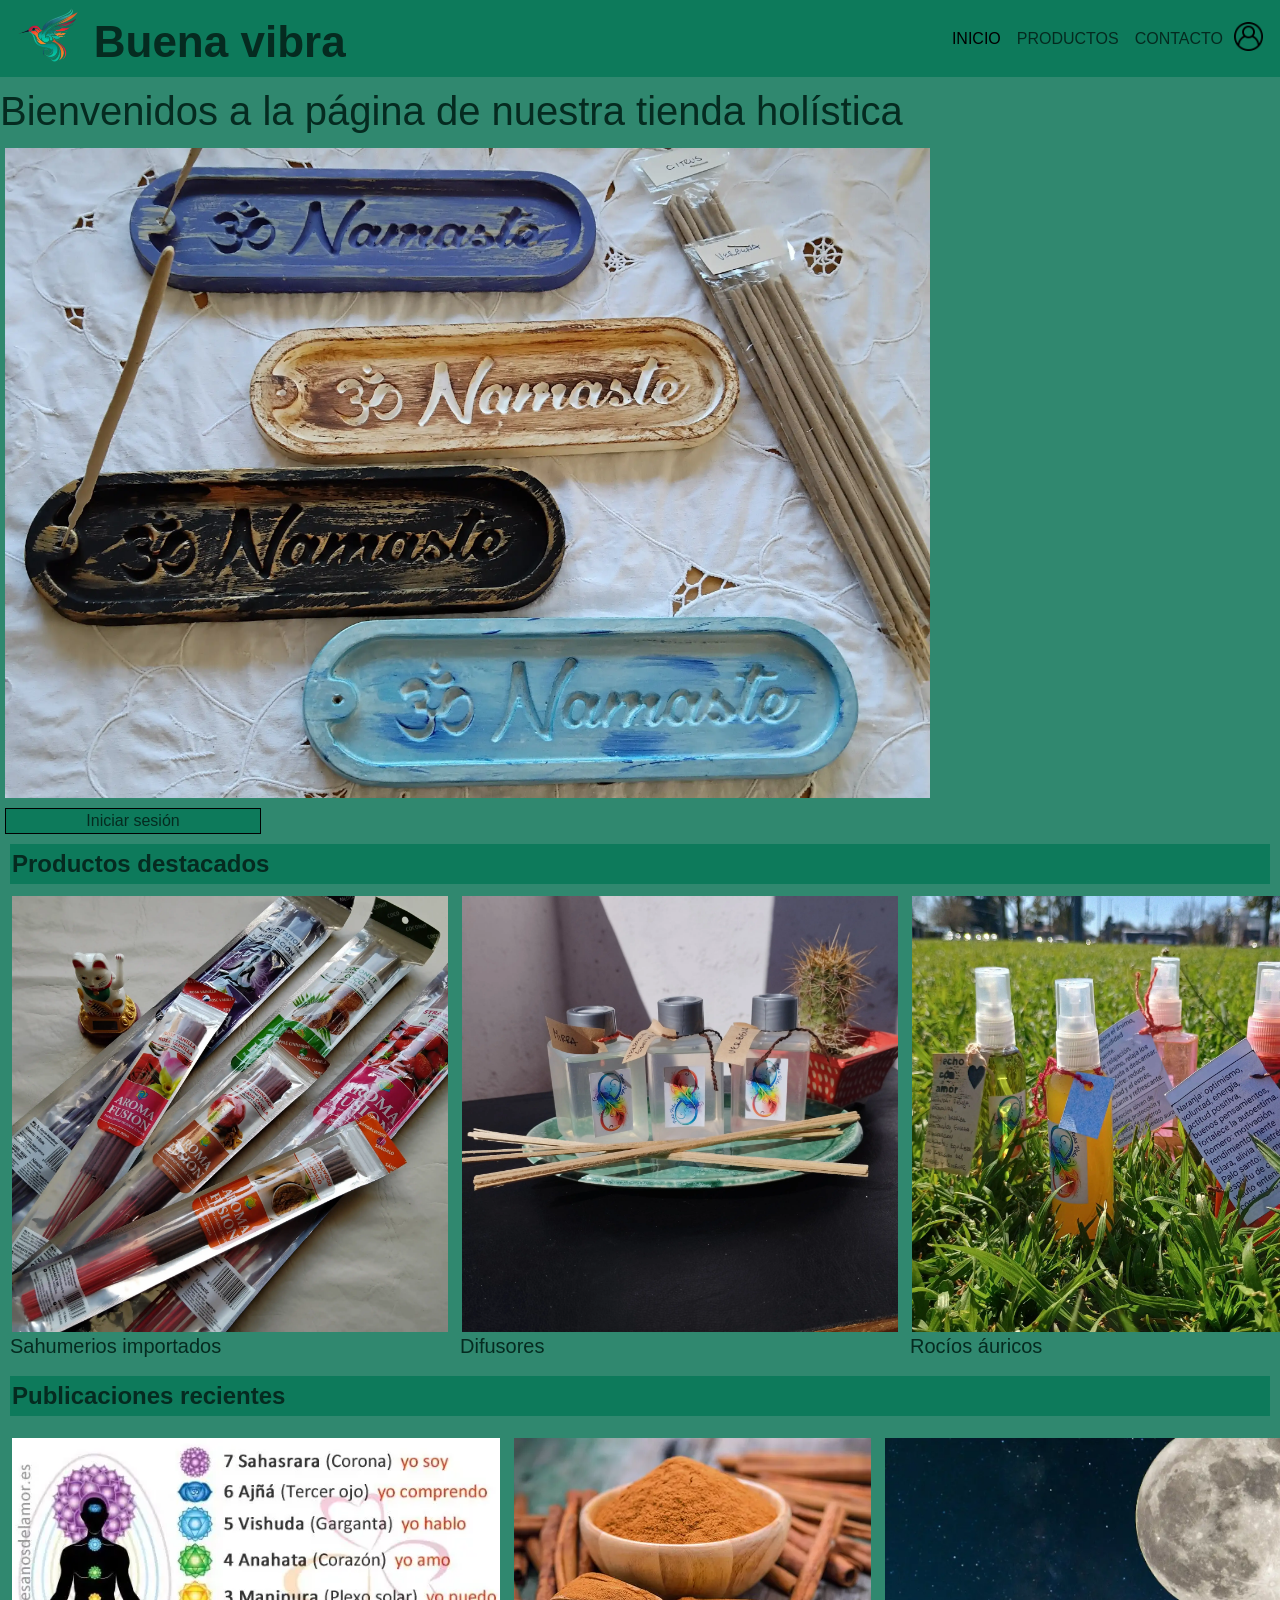
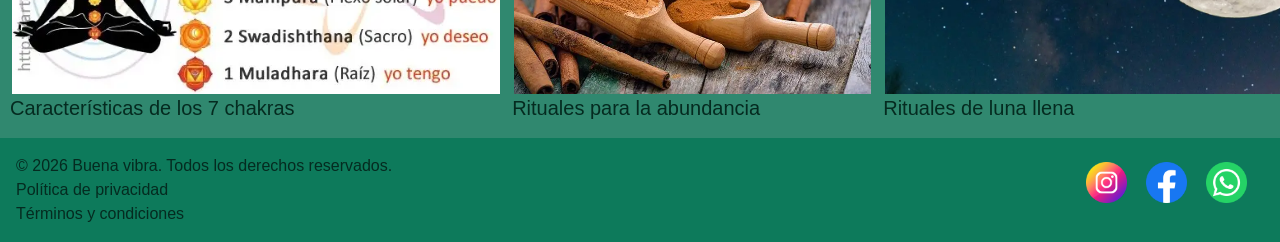
==== commit 9073a454: "Imagenes listas" ====
--- a/index.html
+++ b/index.html
@@ -59,7 +59,7 @@
         <main class="main-inicio">
             <!-- Foto principal, bienvenida e inicio de sesion -->
             <section class="section-bienvenida">
-                <h1 class="bienvenida">Bienvenidos a la página de nuestra tienda holística</h1>
+                <h1 class="bienvenida" ">Bienvenidos a la página de nuestra tienda holística</h1>
                 <img src="img/portasahumerios-namaste.webp" alt="Foto de portada. Portasahumerios con la inscripción de namaste." class="image-portada">
                 <button class="boton-iniciosesion">Iniciar sesión</button>
             </section>
